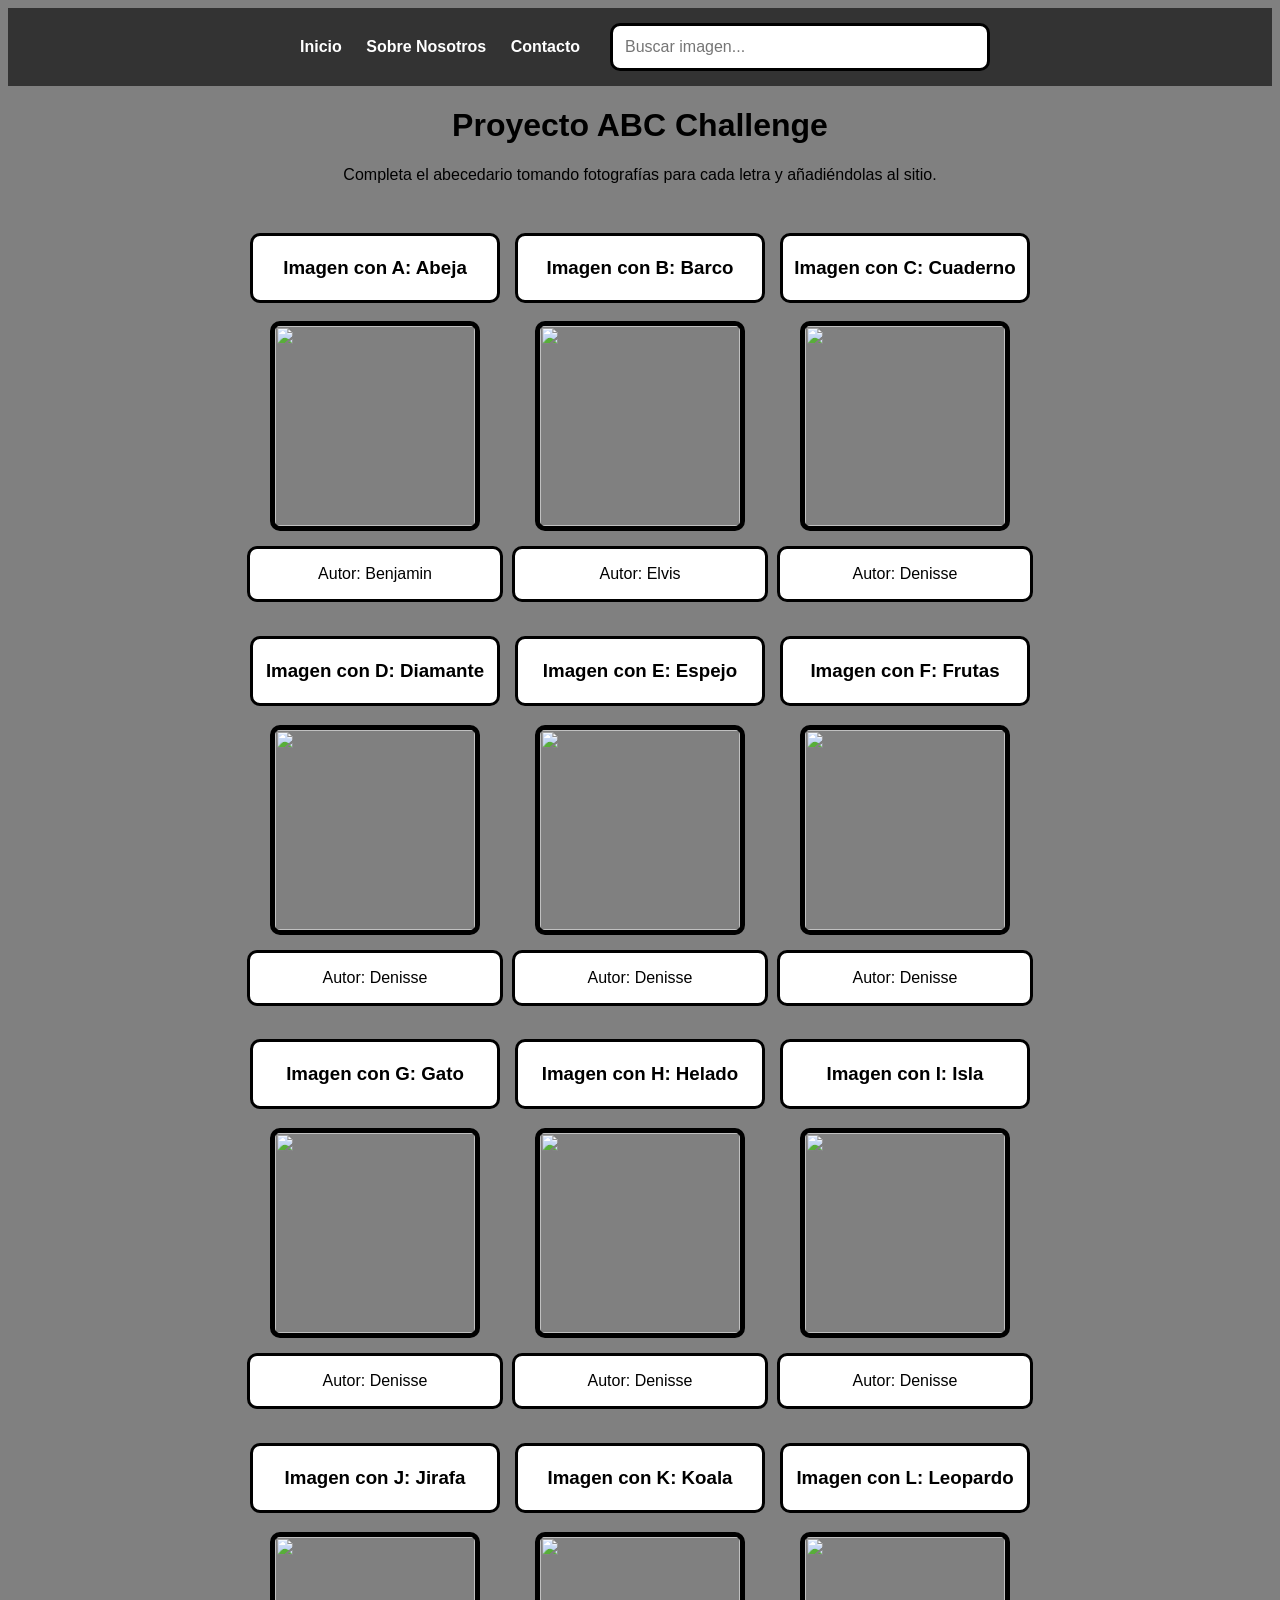
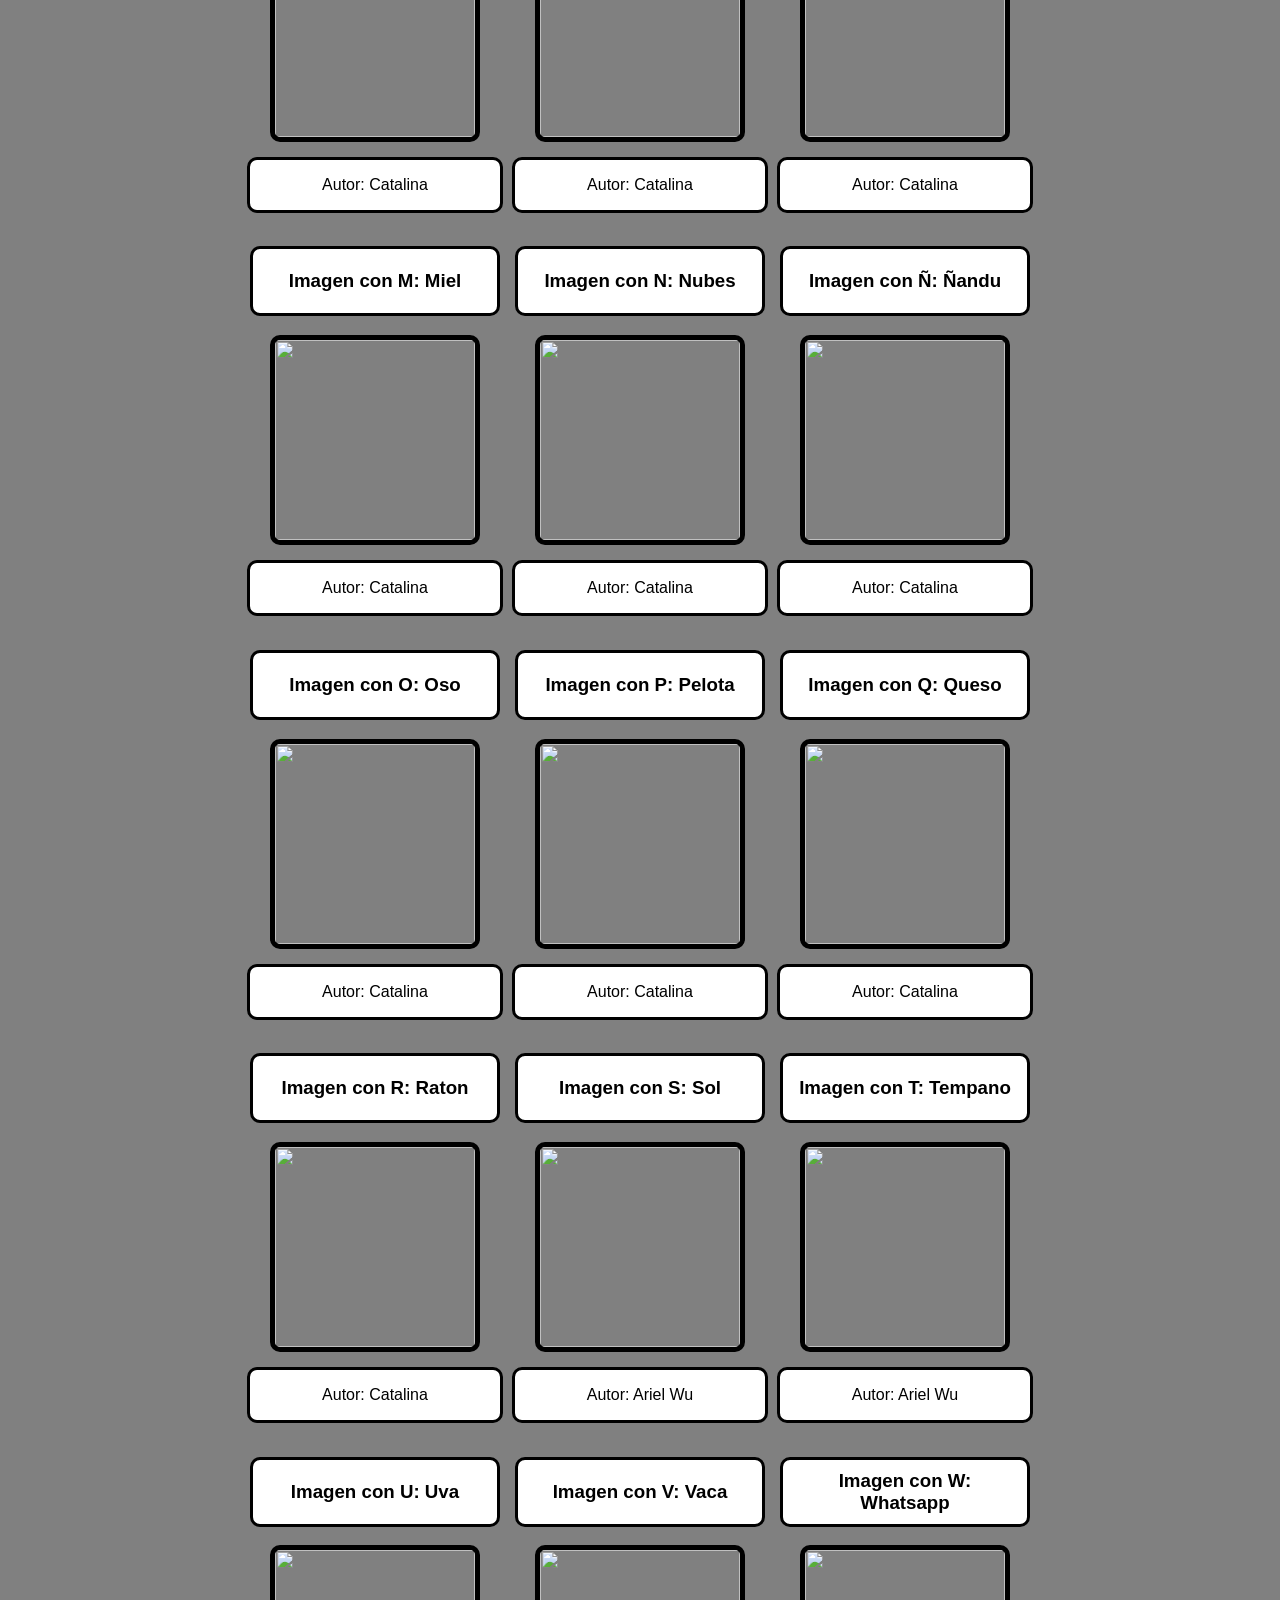
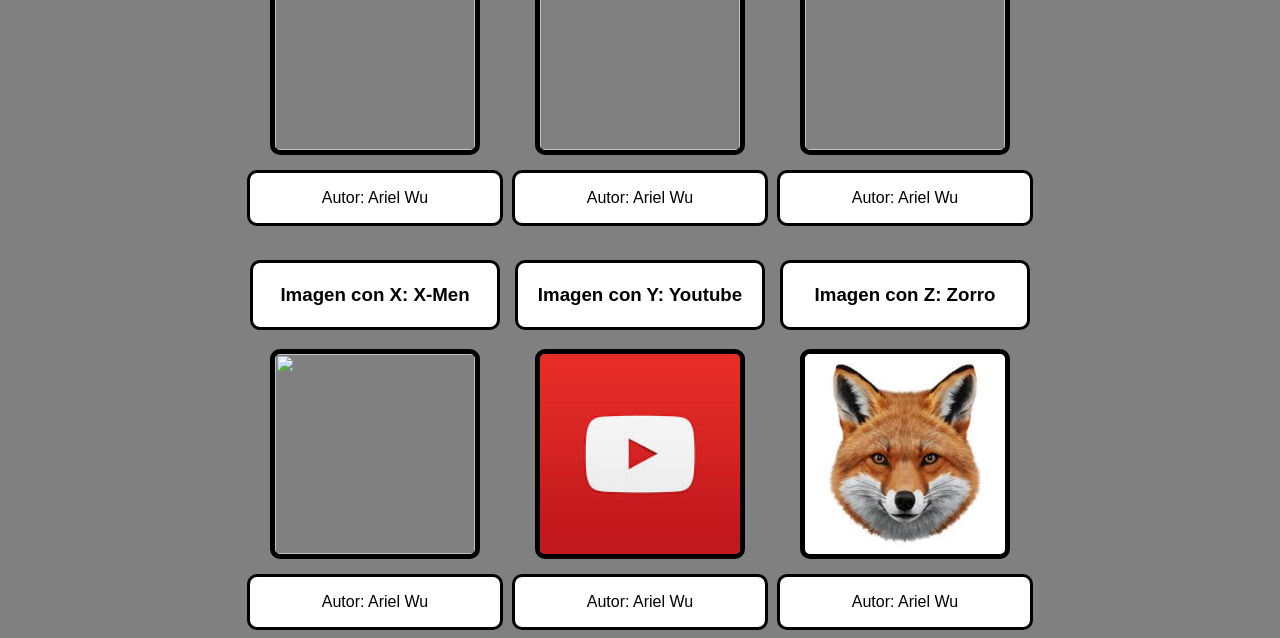
==== index.html @ 5107728e "actualización de index" ====
<!DOCTYPE html>
<html lang="es">
<head>
    <meta charset="UTF-8">
    <title>Desafío ABC</title>

    <!-- IMPORTANTE -->
    <link rel="stylesheet" href="style.css">
</head>
<body>
<header>
    <nav>
        <a href="index.html">Inicio</a>
        <a href="aboutUs.html">Sobre Nosotros</a>
        <a href="contactUs.html">Contacto</a>
    </nav>
    <div class="contenedor-buscador">
        <input type="text" id="buscador" placeholder="Buscar imagen...">
    </div>
</header>

    <h1>Proyecto ABC Challenge</h1>

    <p>
        Completa el abecedario tomando fotografías para cada letra y añadiéndolas al sitio.
    </p>

    <div class="icons">
        <div class="item">
            <h3 class="verde">
                Imagen con A: Abeja
            </h3>
            <img src="https://content.nationalgeographic.com.es/medio/2023/05/16/1-istock-1396407304-min_5542ec27_230516163357_2000x1334.jpg">
            <figcaption>
                Autor: Benjamin
            </figcaption>
        </div>

        <div class="item">
            <h3 class="verde">
                Imagen con B: Barco
            </h3>
            <img src="https://encrypted-tbn0.gstatic.com/images?q=tbn:ANd9GcQXQthC1y7YULOaORMuk-T3OA9otL06zJgcag&s">
            <figcaption>
                Autor: Elvis
            </figcaption>
        </div>

        <div class="item">
            <h3 class="azul">
                Imagen con C: Cuaderno
            </h3>
            <img src="https://encrypted-tbn0.gstatic.com/images?q=tbn:ANd9GcSOIzLflrngFbddBWsqW8wNtvdfMhZA-2FaiA&s">
            <figcaption>
                Autor: Denisse
            </figcaption>
        </div>

        <div class="item">
            <h3 class="azul">
                Imagen con D: Diamante
            </h3>
            <img src="https://cdn.shopify.com/s/files/1/0733/3498/0895/t/8/assets/diamond-g960221fcc_1920.jpg?v=1681752675">
            <figcaption>
                Autor: Denisse
            </figcaption>
        </div>

        <div class="item">
            <h3 class="azul">
                Imagen con E: Espejo
            </h3>
            <img src="https://www.aplike.es/Blog/wp-content/uploads/2025/01/espejo-redondo-con-iluminacion-led-fria-con-marco-de-aluminio-medidas-desde-60-cm-x-60-cm-oslo-round.jpg">
            <figcaption>
                Autor: Denisse
            </figcaption>
        </div>

        <div class="item">
            <h3 class="azul">
                Imagen con F: Frutas
            </h3>
            <img src="https://5aldia.cl/wp-content/uploads/2018/04/frutas.jpg">
            <figcaption>
                Autor: Denisse
            </figcaption>
        </div>

        <div class="item">
            <h3 class="azul">
                Imagen con G: Gato
            </h3>
            <img src="https://images.unsplash.com/photo-1595433707802-6b2626ef1c91?fm=jpg&q=60&w=3000&auto=format&fit=crop&ixlib=rb-4.1.0&ixid=M3wxMjA3fDB8MHxzZWFyY2h8Mnx8Z2F0aXRvfGVufDB8fDB8fHww">
            <figcaption>
                Autor: Denisse
            </figcaption>
        </div>
                <div class="item">
            <h3 class="verde">
                Imagen con H: Helado
            </h3>
            <img src="https://www.dondeir.com/wp-content/uploads/2022/11/helado-bonito-canasta.jpg">
            <figcaption>
                Autor: Denisse
            </figcaption>
        </div>

        <div class="item">
            <h3 class="verde">
                Imagen con I: Isla
            </h3>
            <img src="https://media.admagazine.com/photos/67604b2f132367c768c50807/16:9/w_2560%2Cc_limit/GettyImages-1471480682%2520(3).jpg">
            <figcaption>
                Autor: Denisse
            </figcaption>
        </div>

        <div class="item">
            <h3 class="azul">
                Imagen con J: Jirafa
            </h3>
            <img src="https://encrypted-tbn0.gstatic.com/images?q=tbn:ANd9GcRQ61IoawcPjhXLzaFT_HEgwwpEDPDnBZWElg&s">
            <figcaption>
                Autor: Catalina
            </figcaption>
        </div>

        <div class="item">
            <h3 class="azul">
                Imagen con K: Koala
            </h3>
            <img src="https://static.wikia.nocookie.net/animalpedia/images/2/21/KOALA.png/revision/latest?cb=20251230023246&path-prefix=es">
            <figcaption>
                Autor: Catalina
            </figcaption>
        </div>

        <div class="item">
            <h3 class="azul">
                Imagen con L: Leopardo
            </h3>
            <img src="https://i.pinimg.com/736x/26/9e/67/269e67015ea9dd9f148cc9210257f04b.jpg">
            <figcaption>
                Autor: Catalina
            </figcaption>
        </div>

        <div class="item">
            <h3 class="azul">
                Imagen con M: Miel
            </h3>
            <img src="https://es.nuxe.com/cdn/shop/articles/quelles-sont-les-vertus-du-miel-et-autres-tresors-de-la-ruche-516223.jpg?v=1748854287&width=1024">
            <figcaption>
                Autor: Catalina
            </figcaption>
        </div>

        <div class="item">
            <h3 class="azul">
                Imagen con N: Nubes
            </h3>
            <img src="https://services.meteored.com/img/article/-por-que-las-nubes-no-se-caen--7332-1_1280.jpg">
            <figcaption>
                Autor: Catalina
            </figcaption>
        </div>

        <div class="item">
            <h3 class="azul">
                Imagen con Ñ: Ñandu
            </h3>
            <img src="https://static.wikia.nocookie.net/reinoanimalia/images/5/5c/Rhea.jpg/revision/latest/thumbnail/width/360/height/360?cb=20181016144451&path-prefix=es">
            <figcaption>
                Autor: Catalina
            </figcaption>
        </div>

        <div class="item">
            <h3 class="azul">
                Imagen con O: Oso
            </h3>
            <img src="https://m.media-amazon.com/images/I/61-qJABL20L._AC_UF894,1000_QL80_.jpg">
            <figcaption>
                Autor: Catalina
            </figcaption>
        </div>
                <div class="item">
            <h3 class="verde">
                Imagen con P: Pelota
            </h3>
            <img src="https://img.magnific.com/vector-gratis/contorno-lleno-bola-playa_78370-6149.jpg?semt=ais_hybrid&w=740&q=80">
            <figcaption>
                Autor: Catalina
            </figcaption>
        </div>

        <div class="item">
            <h3 class="verde">
                Imagen con Q: Queso
            </h3>
            <img src="https://www.saborusa.com/wp-content/uploads/2019/10/Descubre-el-poder-nutricional-del-queso-Foto-destacada.png">
            <figcaption>
                Autor: Catalina
            </figcaption>
        </div>

        <div class="item">
            <h3 class="azul">
                Imagen con R: Raton
            </h3>
            <img src="https://encrypted-tbn0.gstatic.com/images?q=tbn:ANd9GcTBOJF4RJpWYrfGEGinVfE-9xCW8pJhoxYz7Q&s">
            <figcaption>
                Autor: Catalina
            </figcaption>
        </div>

        <div class="item">
            <h3 class="azul">
                Imagen con S: Sol
            </h3>
            <img src="https://plazacielotierra.org/wp-content/uploads/sites/116/2025/09/pexels-pixabay-301599-1-1024x576.jpg">
            <figcaption>
                Autor: Ariel Wu
            </figcaption>
        </div>

        <div class="item">
            <h3 class="azul">
                Imagen con T: Tempano
            </h3>
            <img src="https://franciscobt.com/cdn/shop/products/DSC_6517.jpg?v=1580758202&width=600">
            <figcaption>
                Autor: Ariel Wu
            </figcaption>
        </div>

        <div class="item">
            <h3 class="azul">
                Imagen con U: Uva
            </h3>
            <img src="https://www.gastronomiavasca.net/uploads/image/file/3436/uva_morada.jpg">
            <figcaption>
                Autor: Ariel Wu
            </figcaption>
        </div>

        <div class="item">
            <h3 class="azul">
                Imagen con V: Vaca
            </h3>
            <img src="https://encrypted-tbn0.gstatic.com/images?q=tbn:ANd9GcQ2itm-WKO9h1JcLynNBKvux4yJW0uoC3_z0Q&s">
            <figcaption>
                Autor: Ariel Wu
            </figcaption>
        </div>
                <div class="item">
            <h3 class="verde">
                Imagen con W: Whatsapp
            </h3>
            <img src="https://encrypted-tbn0.gstatic.com/images?q=tbn:ANd9GcRPgcmn0mJi66QBhEWCJXncWEjjiITwOYUl9Q&s">
            <figcaption>
                Autor: Ariel Wu
            </figcaption>
        </div>

        <div class="item">
            <h3 class="verde">
                Imagen con X: X-Men
            </h3>
            <img src="https://encrypted-tbn0.gstatic.com/images?q=tbn:ANd9GcTcrE3rDFs5pJw1PAAupg1Am0OIZPNOaovIbg&s">
            <figcaption>
                Autor: Ariel Wu
            </figcaption>
        </div>

        <div class="item">
            <h3 class="azul">
                Imagen con Y: Youtube

            </h3>
            <img src="[data-uri]">
            <figcaption>
                Autor: Ariel Wu
            </figcaption>
        </div>

        <div class="item">
            <h3 class="azul">
                Imagen con Z: Zorro

            </h3>
            <img src="[data-uri]">
            <figcaption>
                Autor: Ariel Wu
            </figcaption>
        </div>



</body>
</html>
---- style.css ----
body {
    background-color: gray;
    font-family: Arial, sans-serif;
    text-align: center;
}

.icons {
    display: grid;
    grid-template-columns: repeat(3, 250px);
    justify-content: center;
    gap: 15px;
    margin-top: 30px;
}

/* TARJETAS */
.item {
    width: 250px;
    display: flex;
    flex-direction: column;
    align-items: center;
}

/* TITULOS */
.item h3 {
    width: 100%;
    height: 70px;
    border: 3px solid black;
    border-radius: 10px;
    background-color: white;
    display: flex;
    justify-content: center;
    align-items: center;
    padding: 10px;
    box-sizing: border-box;
}

/* IMAGENES */
.item img {
    width: 200px;
    height: 200px;
    object-fit: cover;
    border: 5px solid black;
    border-radius: 10px;
    transition: 0.3s;
}

.item img:hover {
    transform: scale(1.1);
    border-color: red;
}

/* TEXTO INFERIOR */
.item figcaption {
    width: 100%;
    height: 50px;
    border: 3px solid black;
    border-radius: 10px;
    background-color: white;
    margin-top: 15px;
    display: flex;
    justify-content: center;
    align-items: center;
}

/* INPUT */
#buscador {
    width: 350px;
    padding: 12px;
    border-radius: 10px;
    border: 3px solid black;
    font-size: 16px;
}

/* HEADER */
header {
    background-color: #333;
    padding: 15px 20px;
    display: flex;              /* activa flexbox */
    justify-content: center;    /* centra todo el contenido */
    align-items: center;
    gap: 20px;                  /* espacio entre enlaces y buscador */
    position: sticky;           /* se pega arriba al hacer scroll */
    top: 0;
    z-index: 1000;
}

header a {
    color: white;
    margin: 0 10px;
    text-decoration: none;
    font-weight: bold;
}

header a:hover {
    color: #00bfff;
}
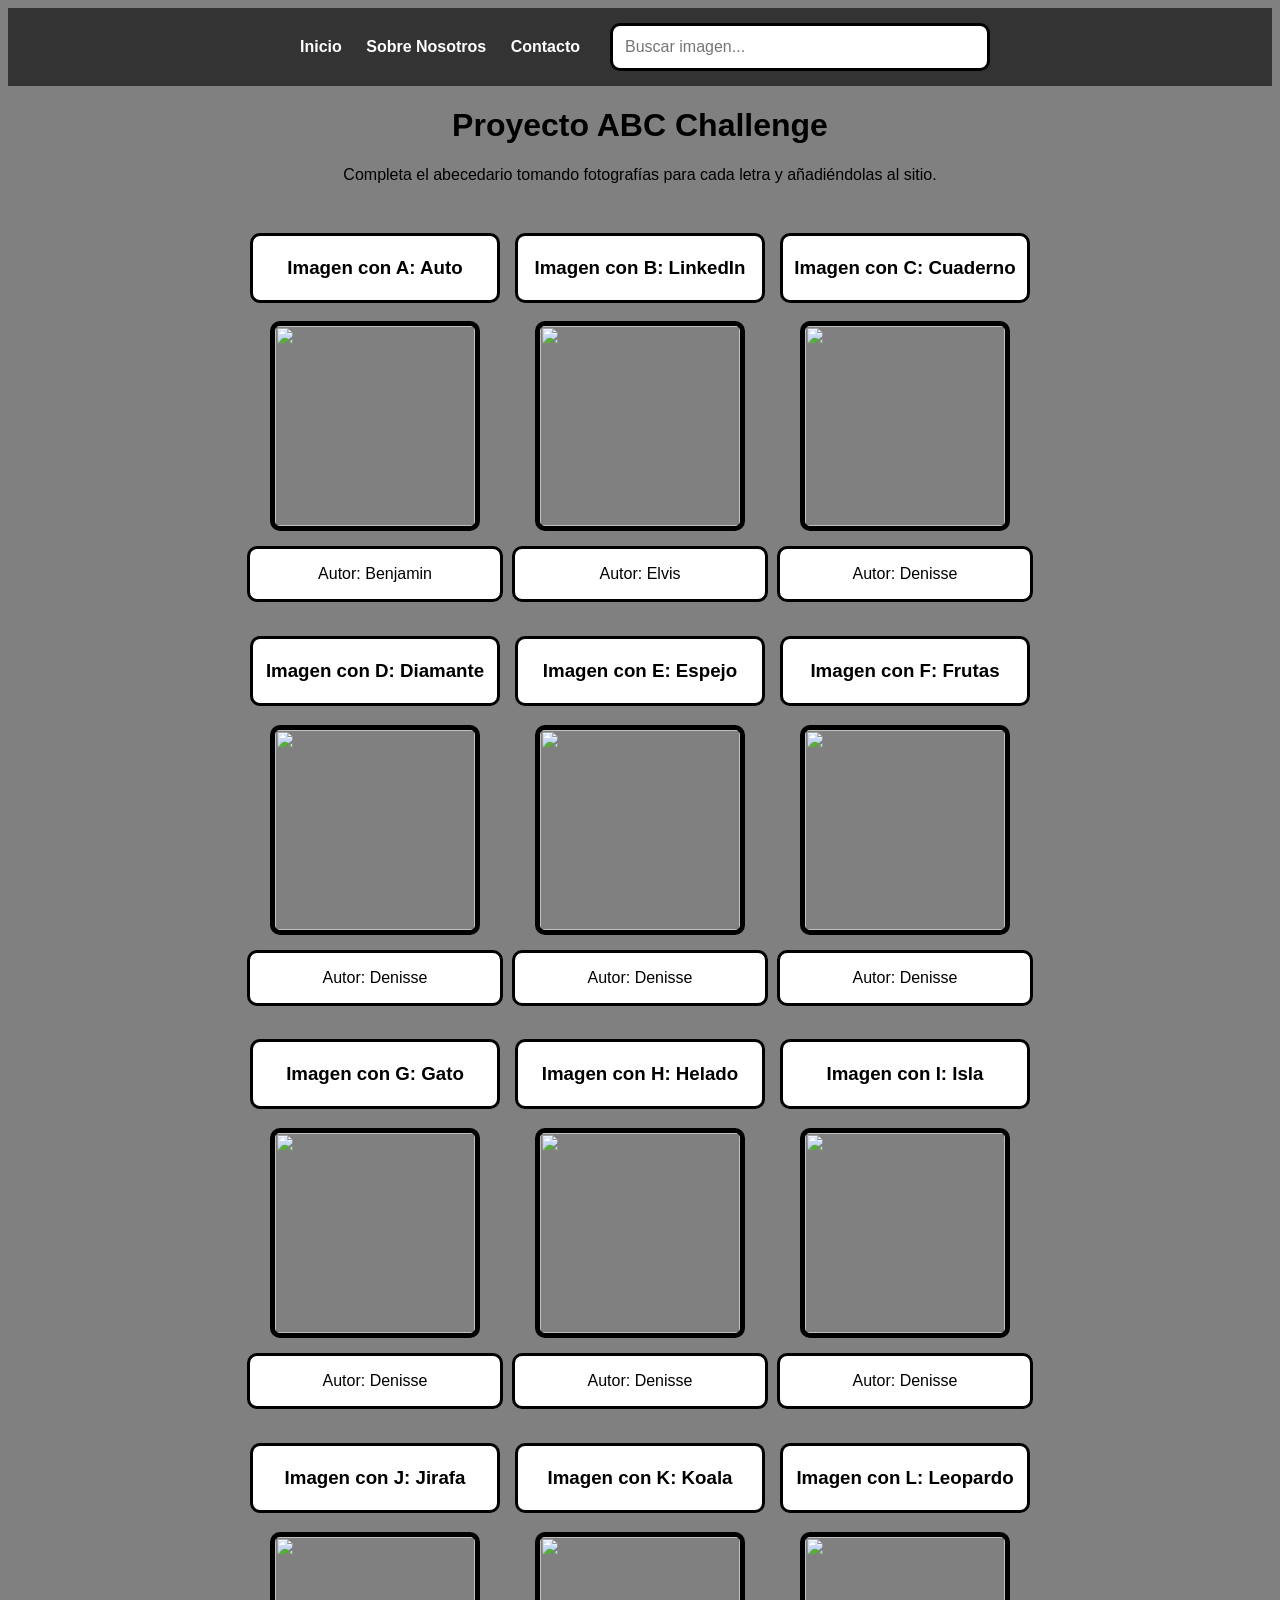
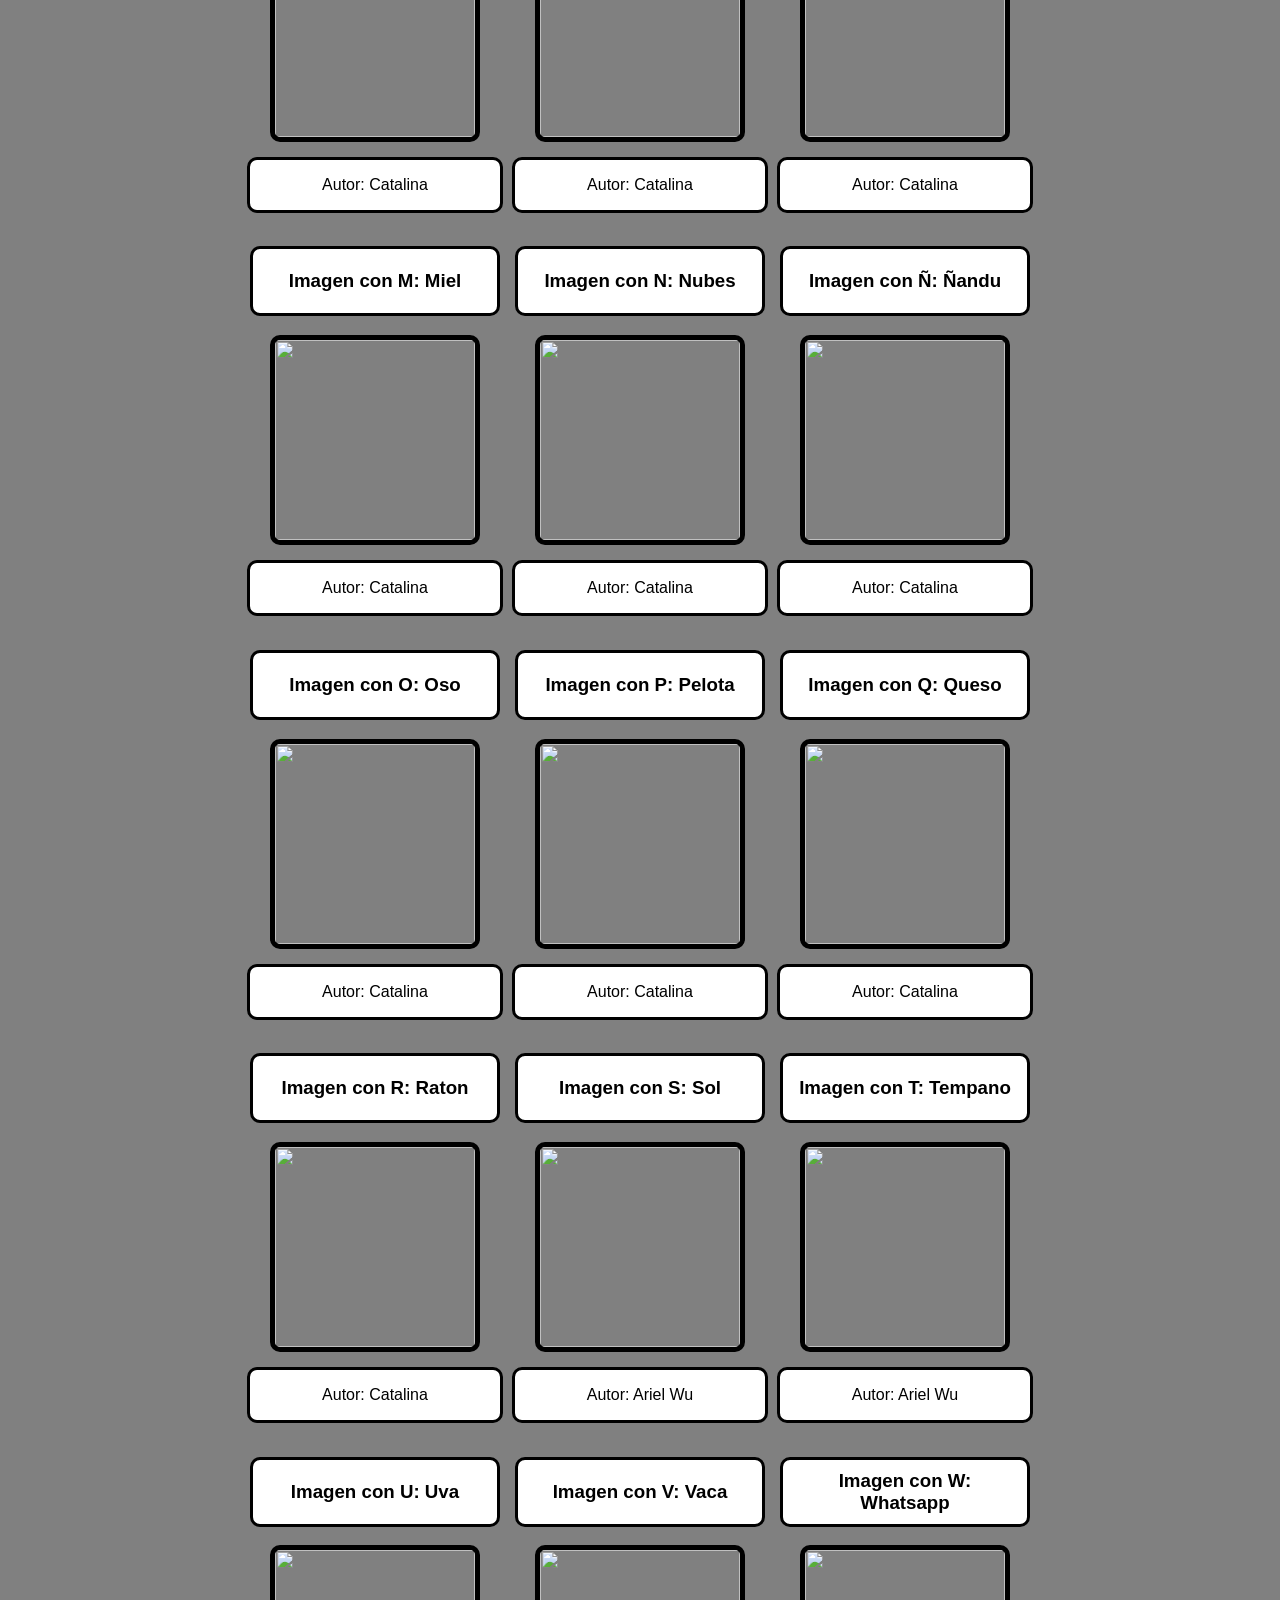
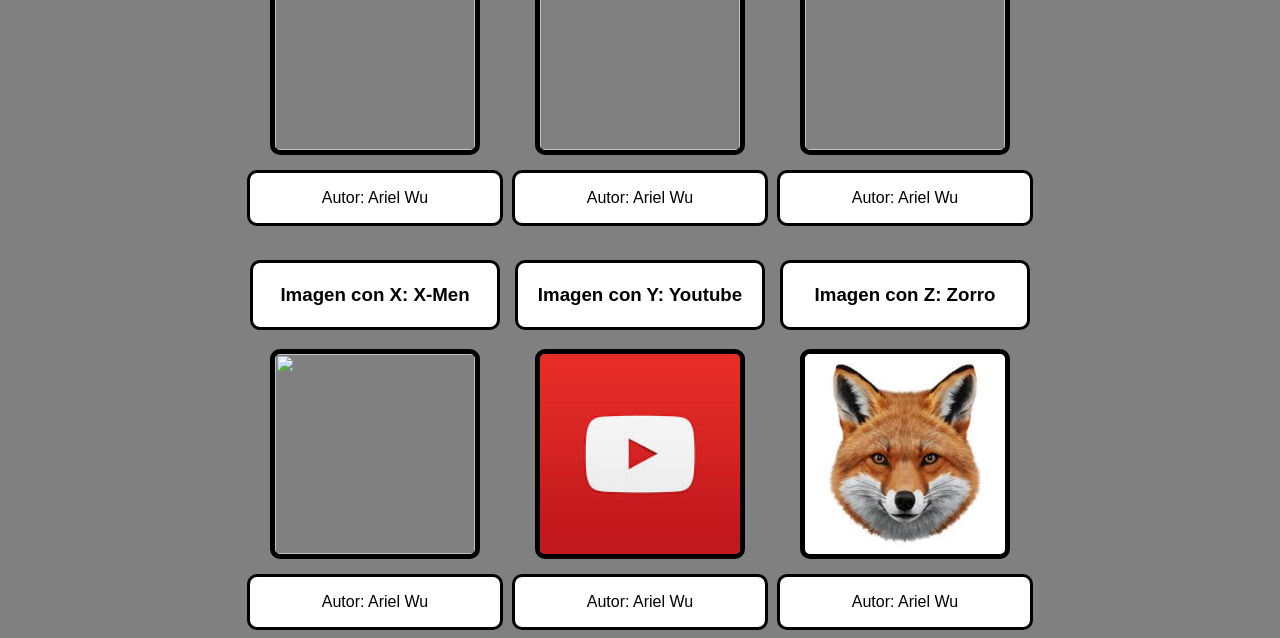
==== commit 4d5ff30e: "Creacion Pagina conactanos" ====
--- a/index.html
+++ b/index.html
@@ -28,7 +28,7 @@
     <div class="icons">
         <div class="item">
             <h3 class="verde">
-                Imagen con A: Abeja
+                Imagen con A: Auto
             </h3>
             <img src="https://content.nationalgeographic.com.es/medio/2023/05/16/1-istock-1396407304-min_5542ec27_230516163357_2000x1334.jpg">
             <figcaption>
@@ -38,7 +38,7 @@
 
         <div class="item">
             <h3 class="verde">
-                Imagen con B: Barco
+                Imagen con B: LinkedIn
             </h3>
             <img src="https://encrypted-tbn0.gstatic.com/images?q=tbn:ANd9GcQXQthC1y7YULOaORMuk-T3OA9otL06zJgcag&s">
             <figcaption>
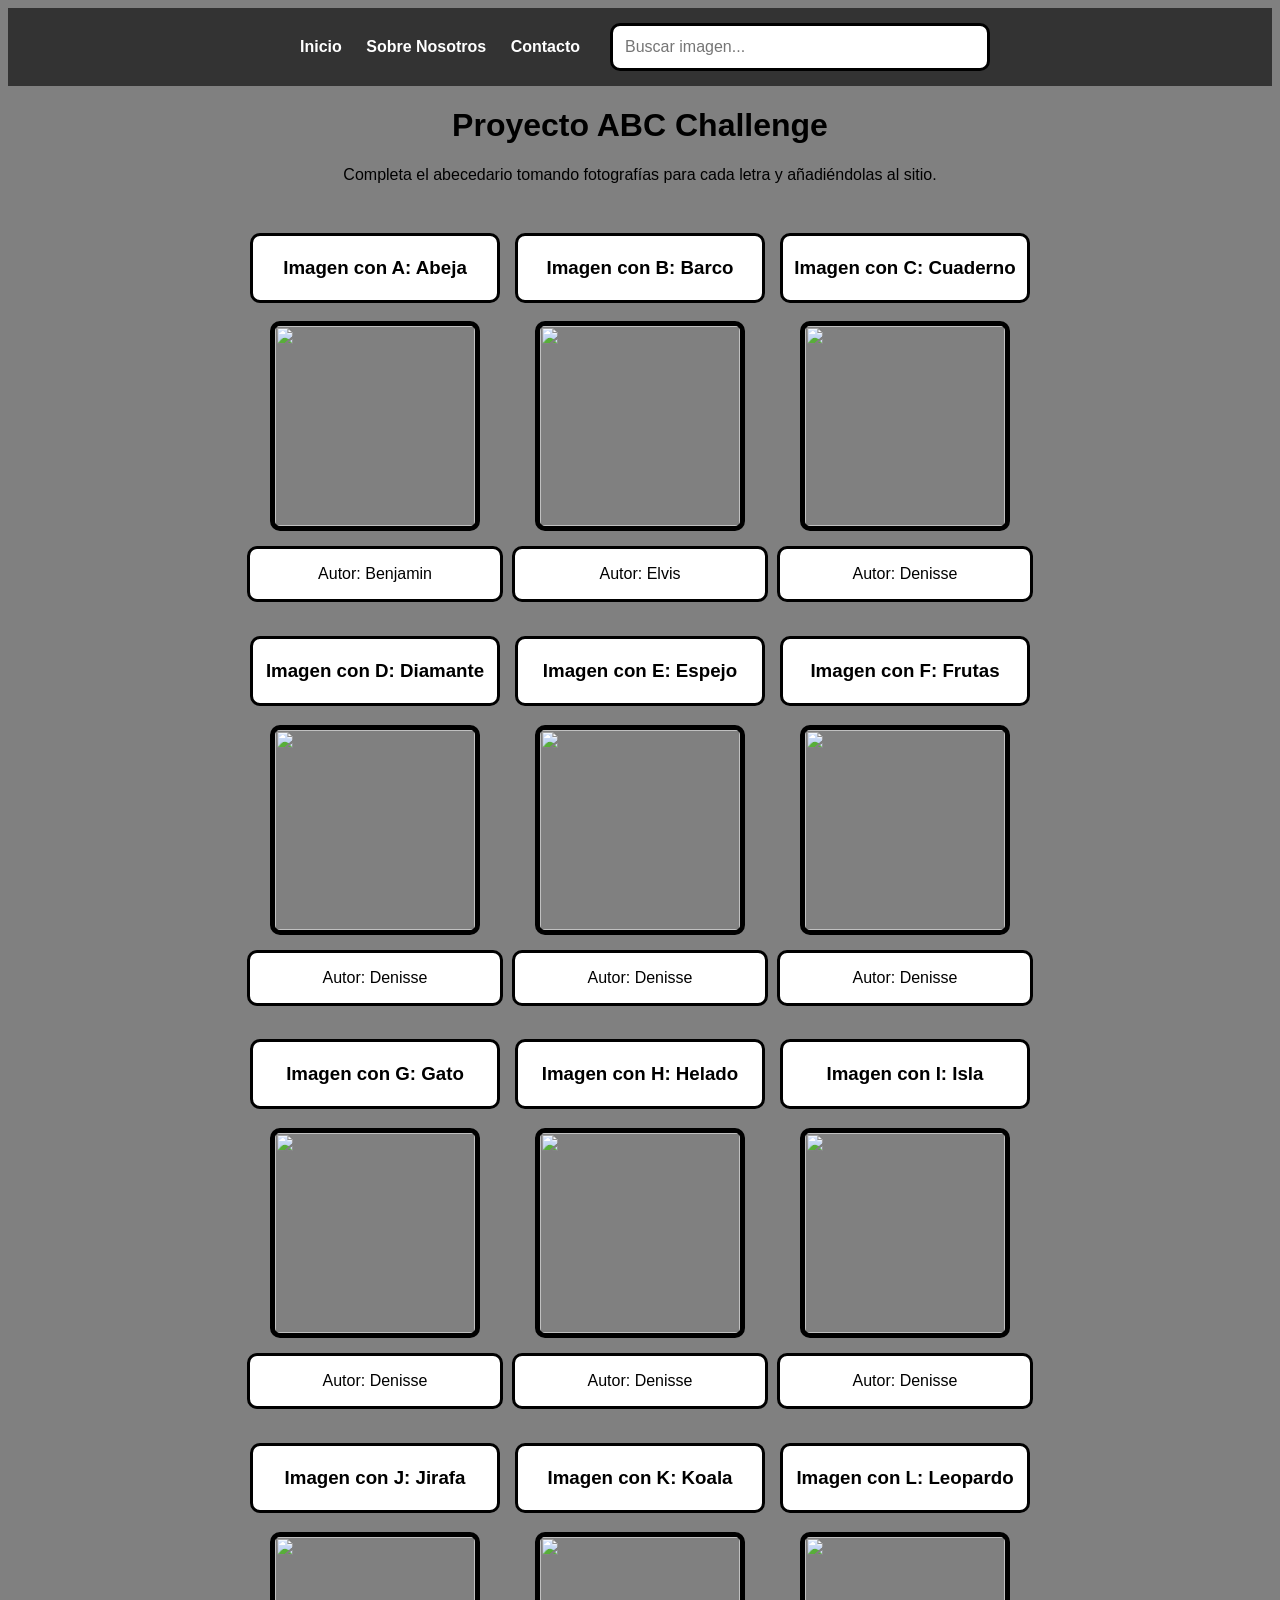
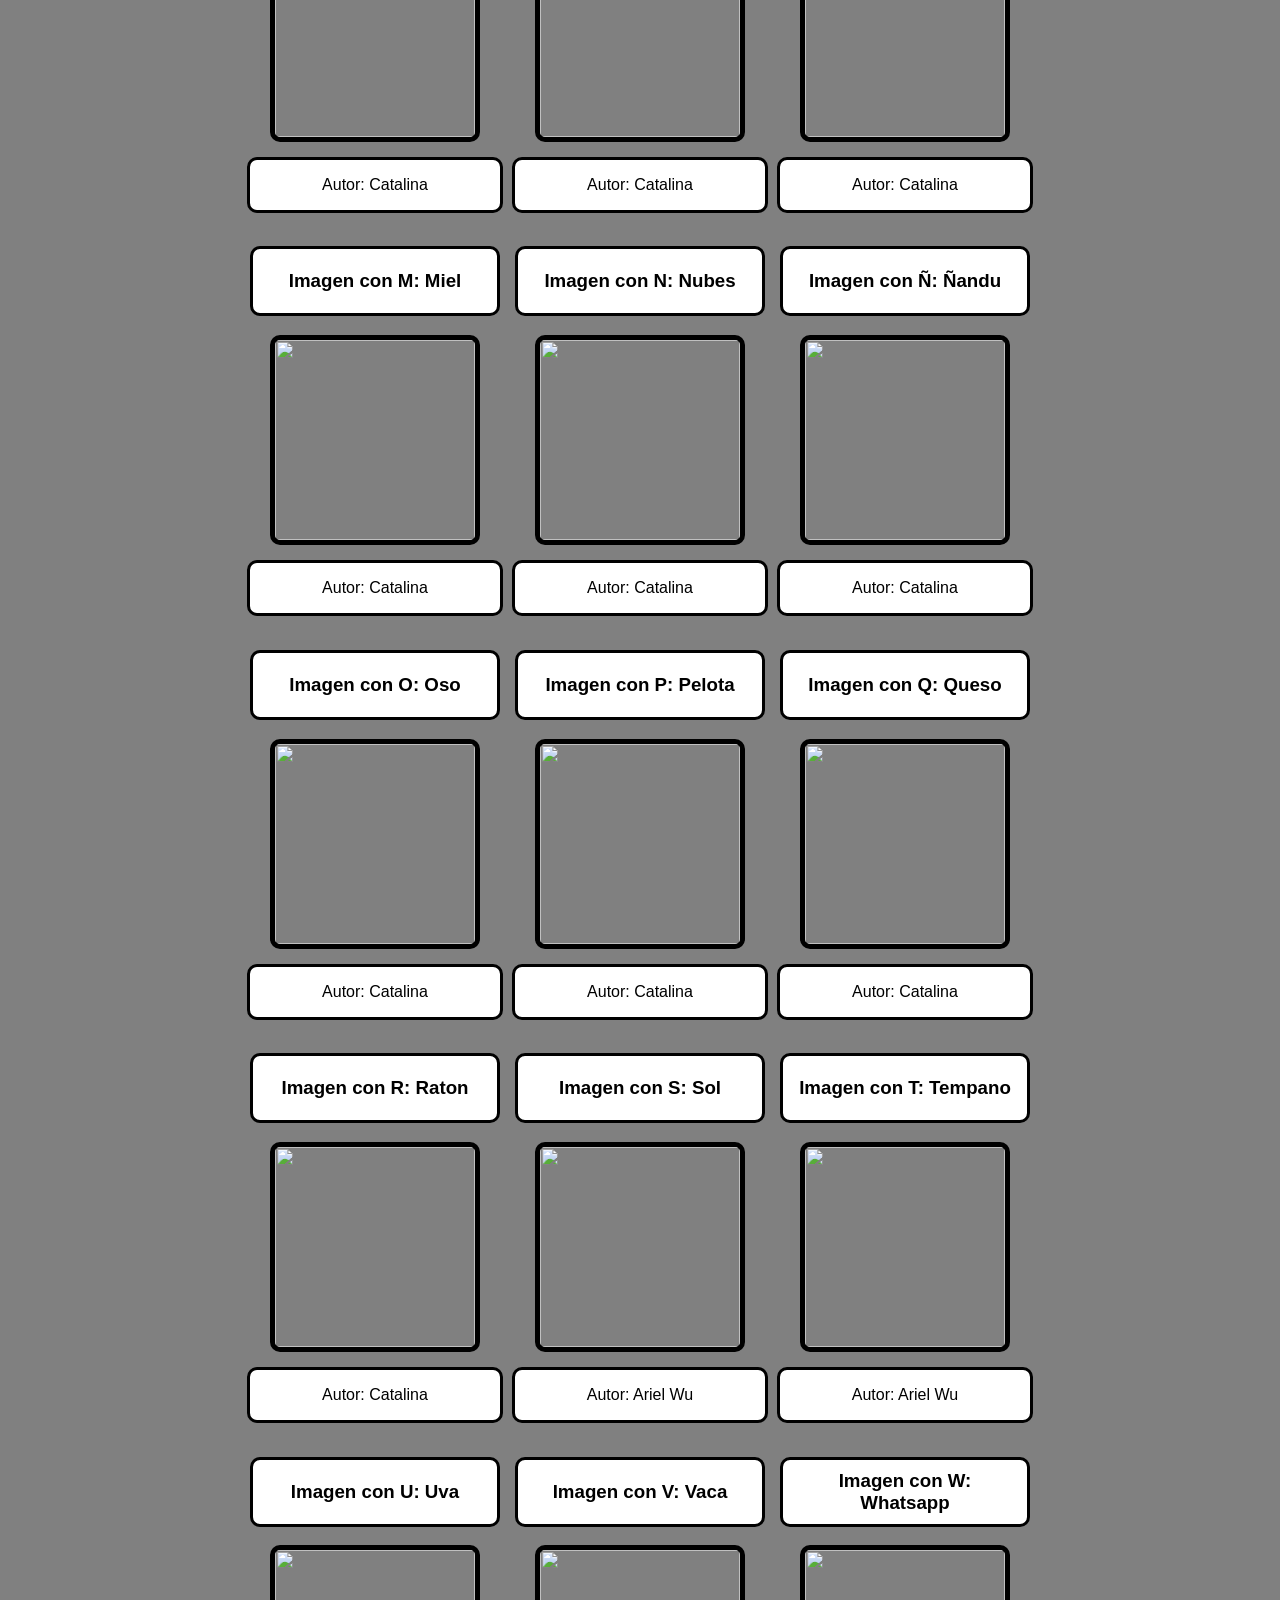
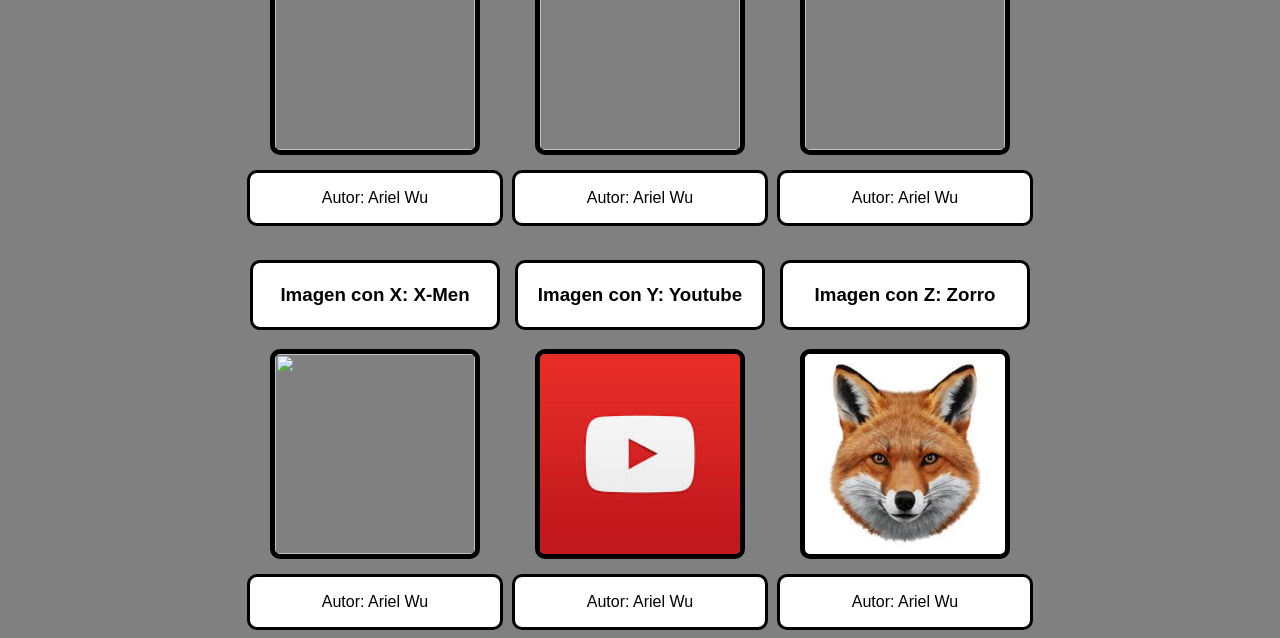
==== commit 37ddeb8c: "Creacion de pagina Contactanos" ====
--- a/index.html
+++ b/index.html
@@ -28,7 +28,7 @@
     <div class="icons">
         <div class="item">
             <h3 class="verde">
-                Imagen con A: Auto
+                Imagen con A: Abeja
             </h3>
             <img src="https://content.nationalgeographic.com.es/medio/2023/05/16/1-istock-1396407304-min_5542ec27_230516163357_2000x1334.jpg">
             <figcaption>
@@ -38,7 +38,7 @@
 
         <div class="item">
             <h3 class="verde">
-                Imagen con B: LinkedIn
+                Imagen con B: Barco
             </h3>
             <img src="https://encrypted-tbn0.gstatic.com/images?q=tbn:ANd9GcQXQthC1y7YULOaORMuk-T3OA9otL06zJgcag&s">
             <figcaption>
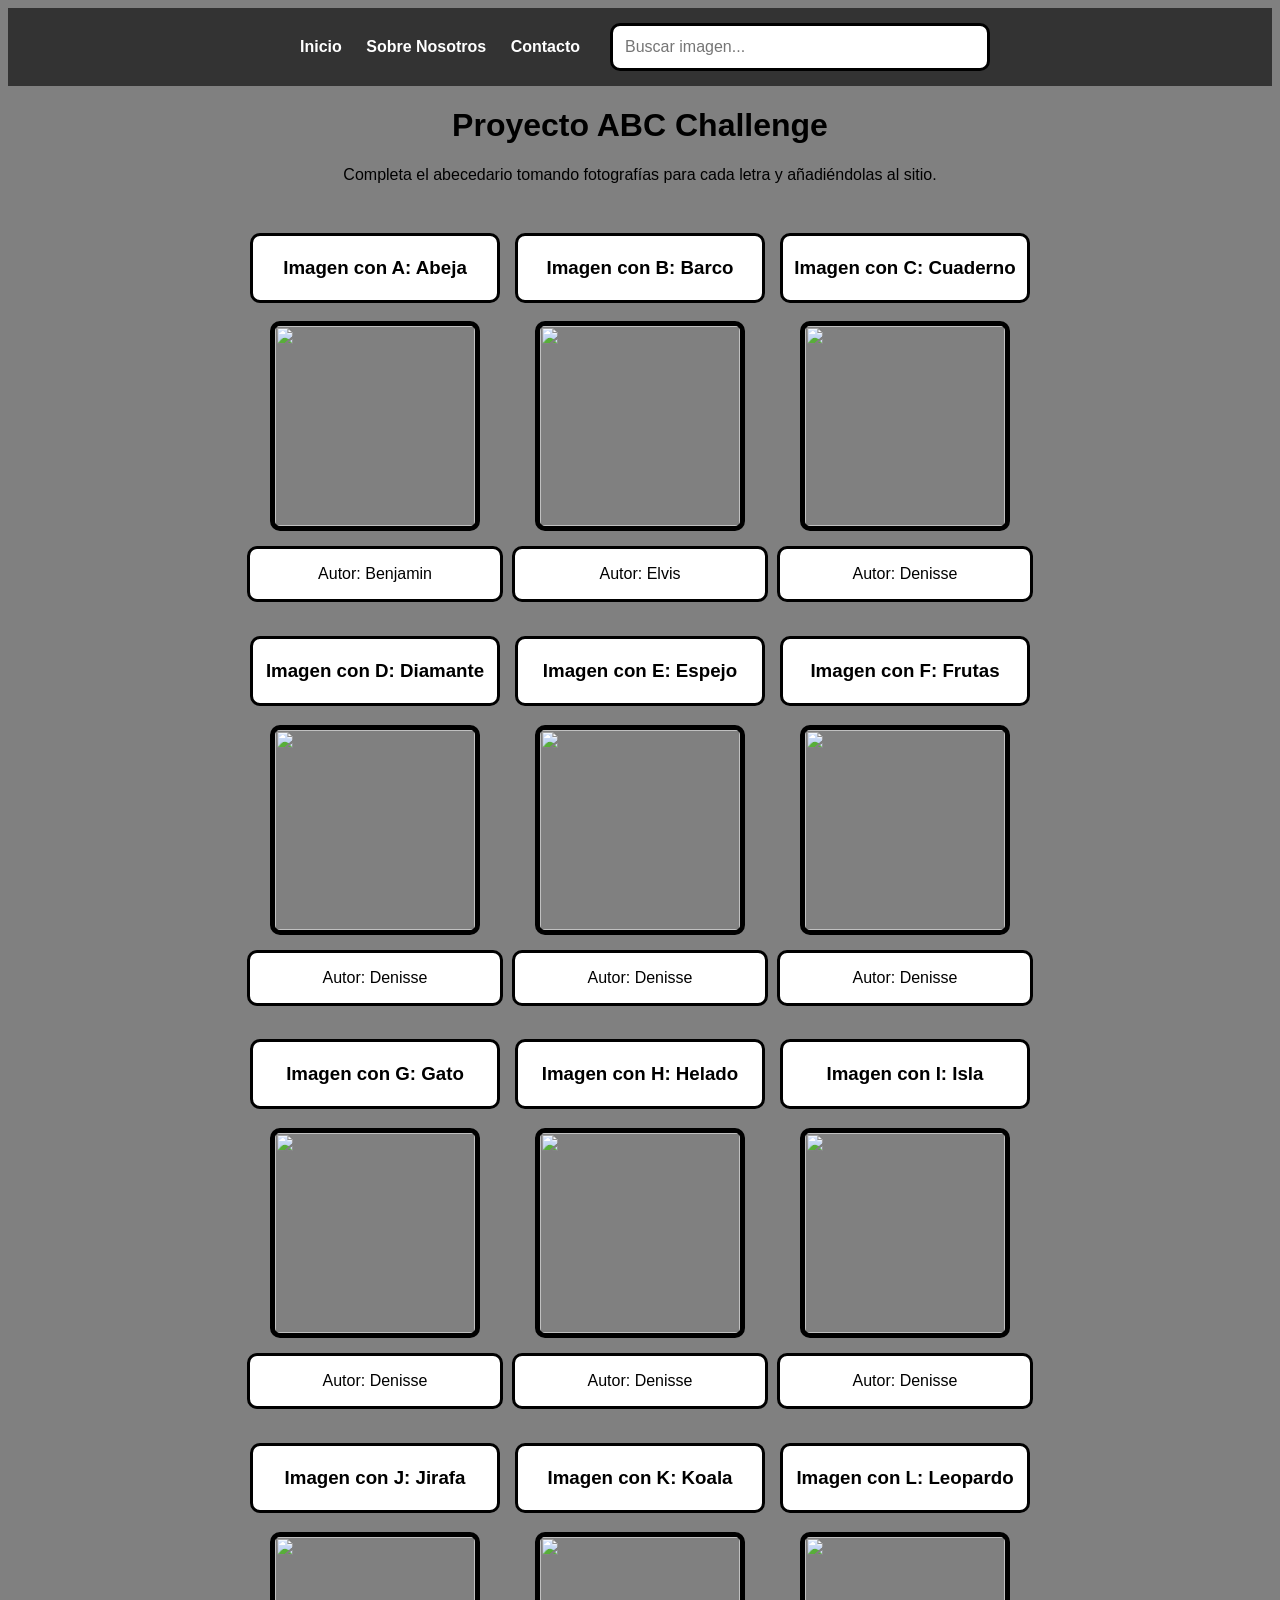
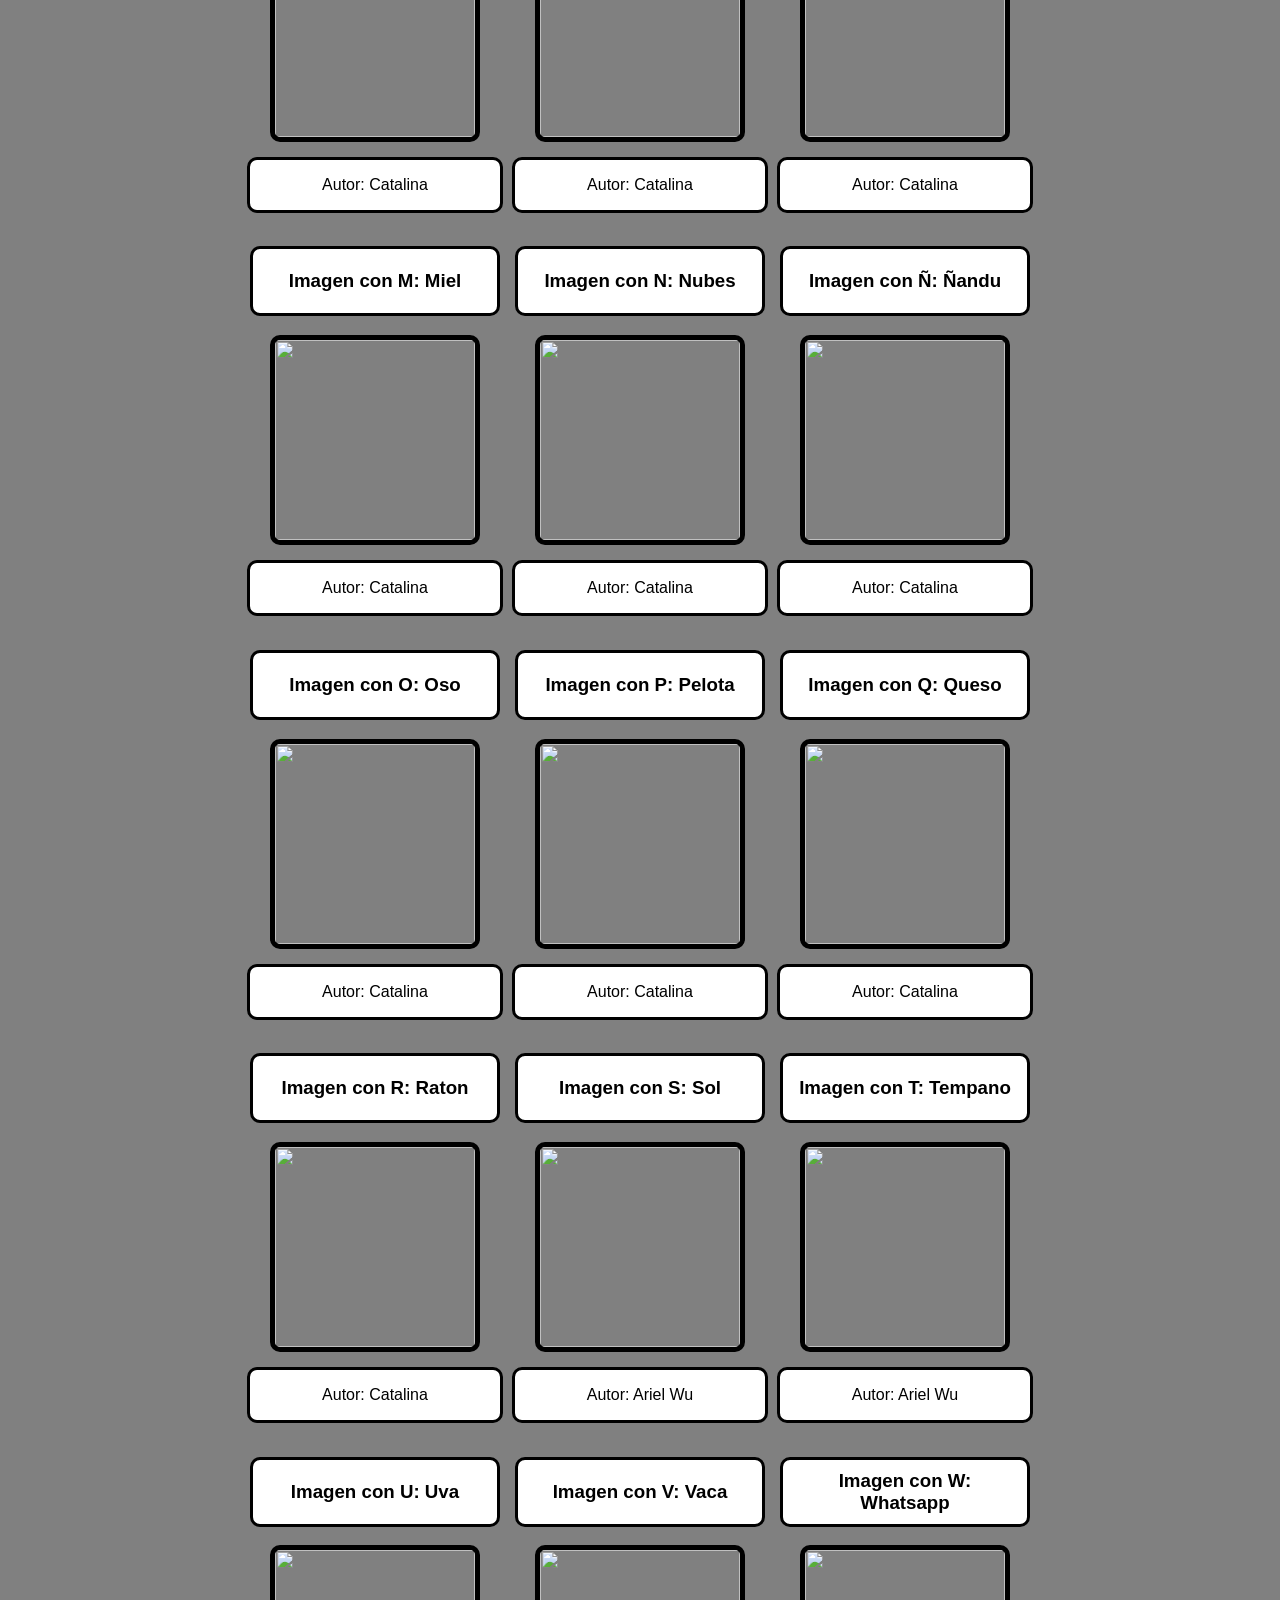
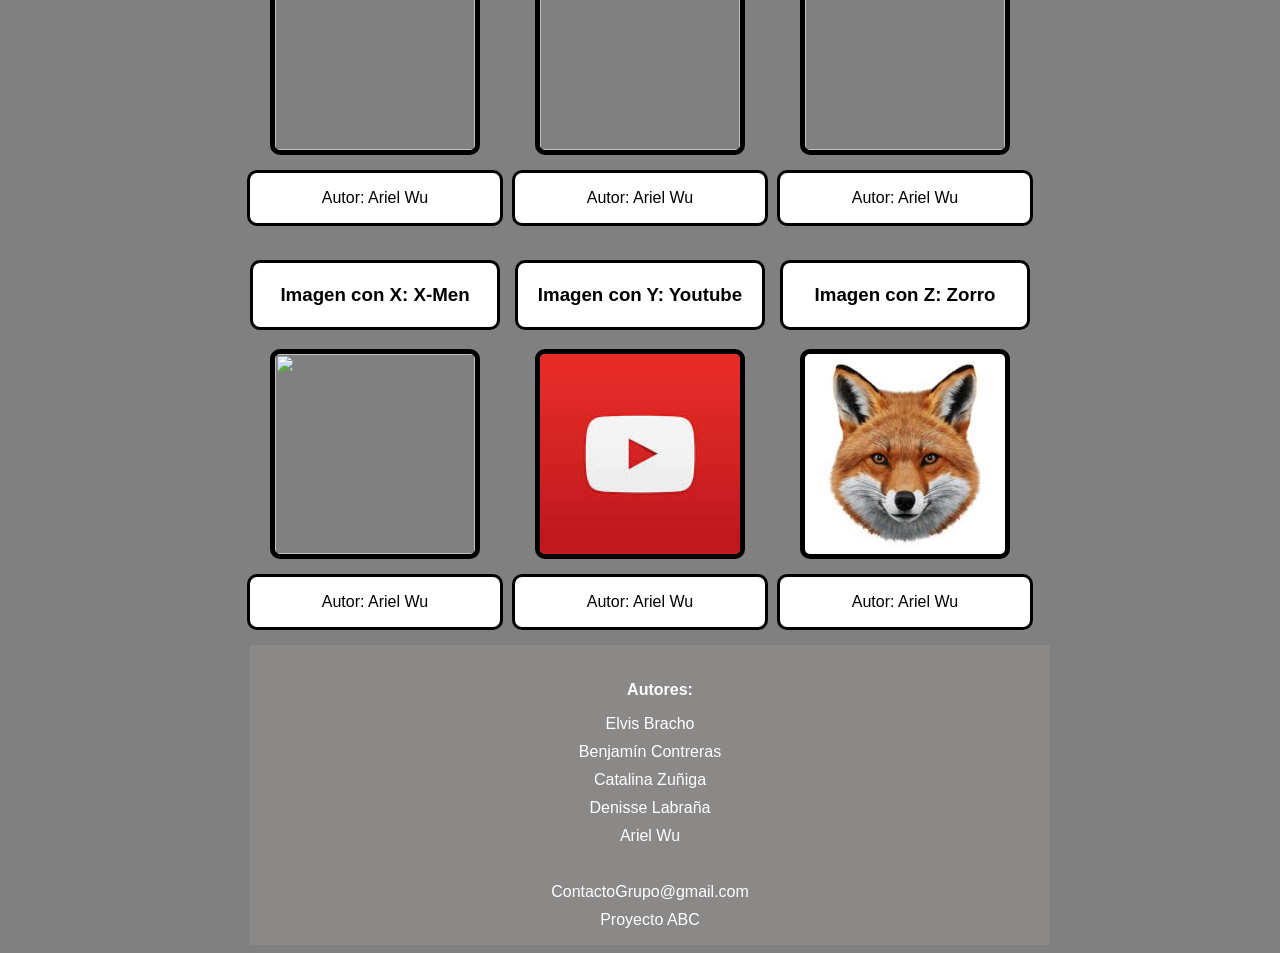
==== commit f5469977: "Creación de footer" ====
--- a/index.html
+++ b/index.html
@@ -294,7 +294,26 @@
                 Autor: Ariel Wu
             </figcaption>
         </div>
-
+<script src="script.js"></script>
+
+<footer class= "footer">   
+    <div class="contenido">
+
+ <p id="autores"><strong>  Autores:</strong></p>
+    <ul type="none">                                                   
+    <li>Elvis Bracho</li>
+    <li>Benjamín Contreras</li>
+    <li>Catalina Zuñiga</li>
+    <li>Denisse Labraña</li>
+    <li>Ariel Wu</li>
+    <br>
+    <li>ContactoGrupo@gmail.com</li>
+    <li>Proyecto ABC</li>
+    </ul>
+        
+</div>
+
+</footer>
 
 
 </body>
--- a/style.css
+++ b/style.css
@@ -93,4 +93,34 @@
 
 header a:hover {
     color: #00bfff;
+
 }
+
+/* Footer */
+
+
+.footer {
+    background-color: #8b8888;
+    color: white;
+
+    width: 800px;
+    height: 300px;
+
+    padding: 20px;
+    box-sizing: border-box;
+}
+
+.contenido ul {
+    list-style: none;
+    padding: 0;
+    text-align: center;
+}
+
+.contenido li {
+    margin: 10px 0;
+}
+
+#autores {
+    text-align: center;
+    margin-left: 20px;
+}
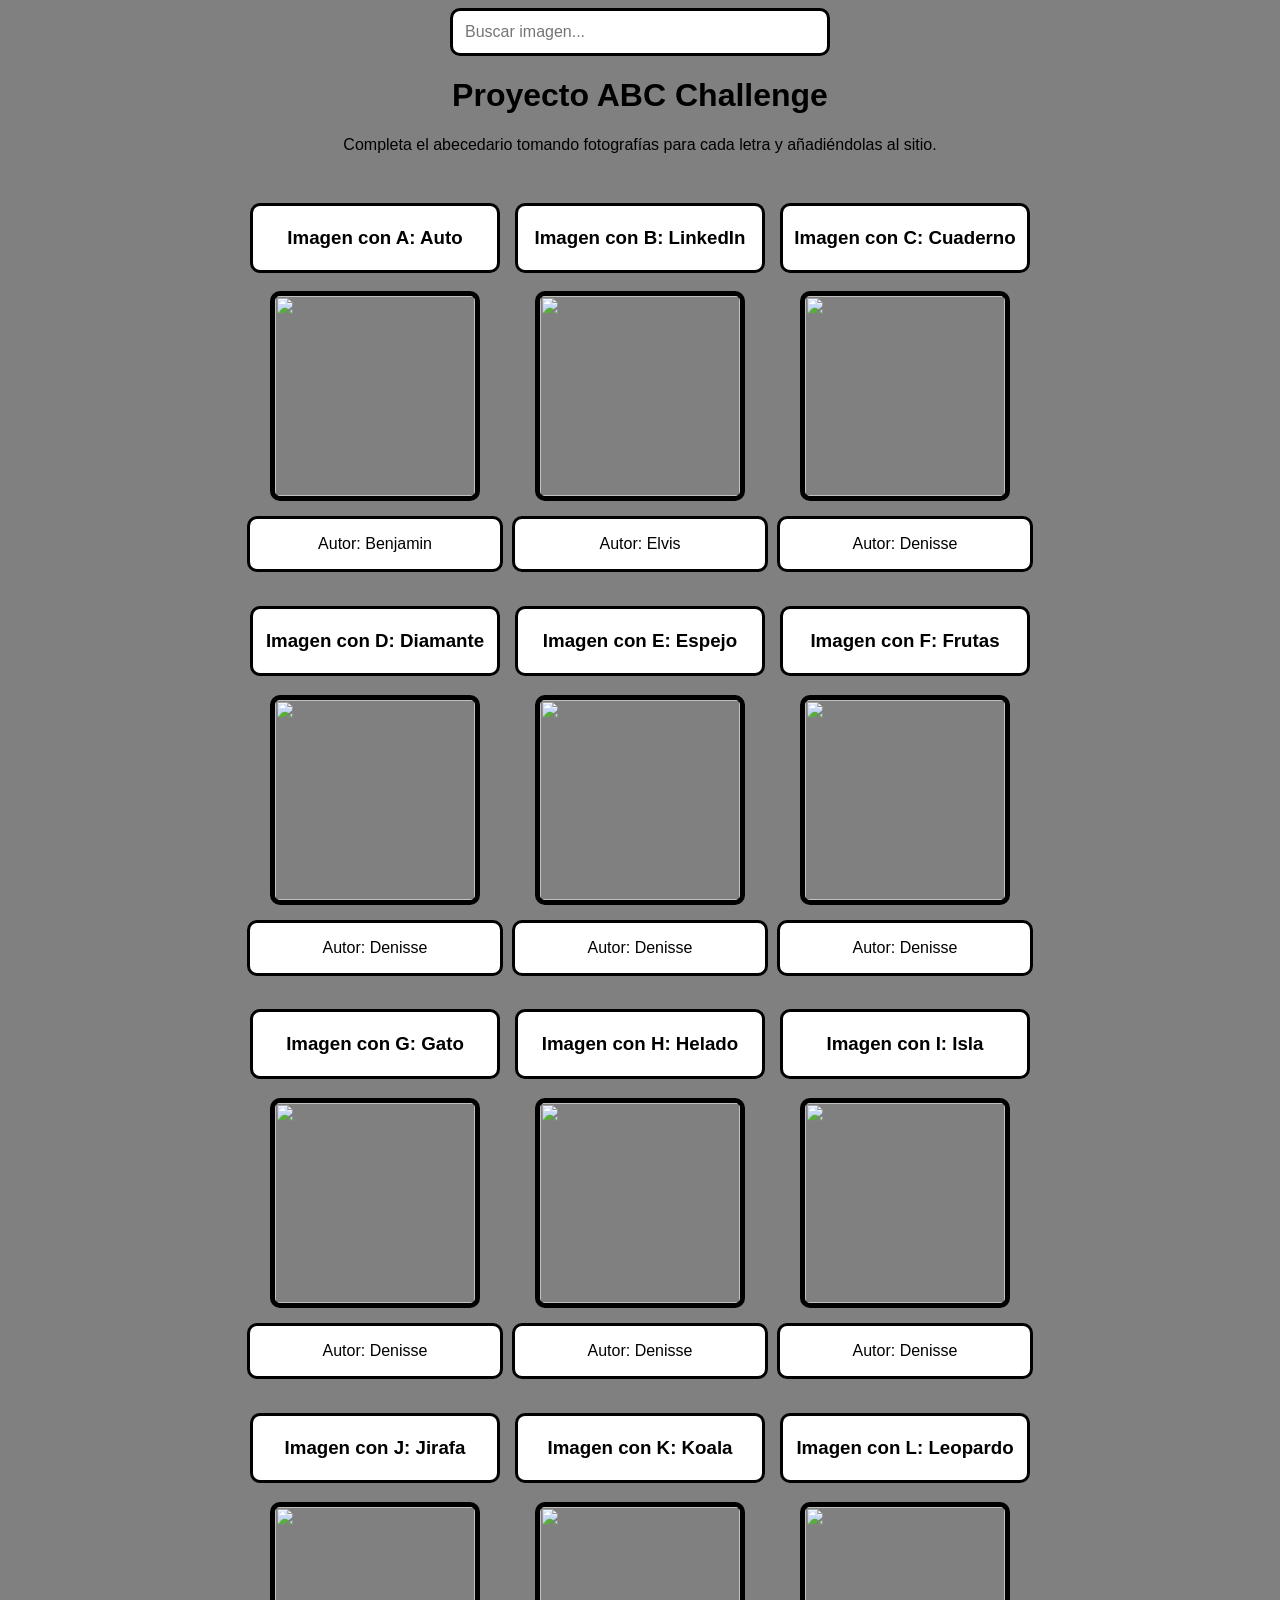
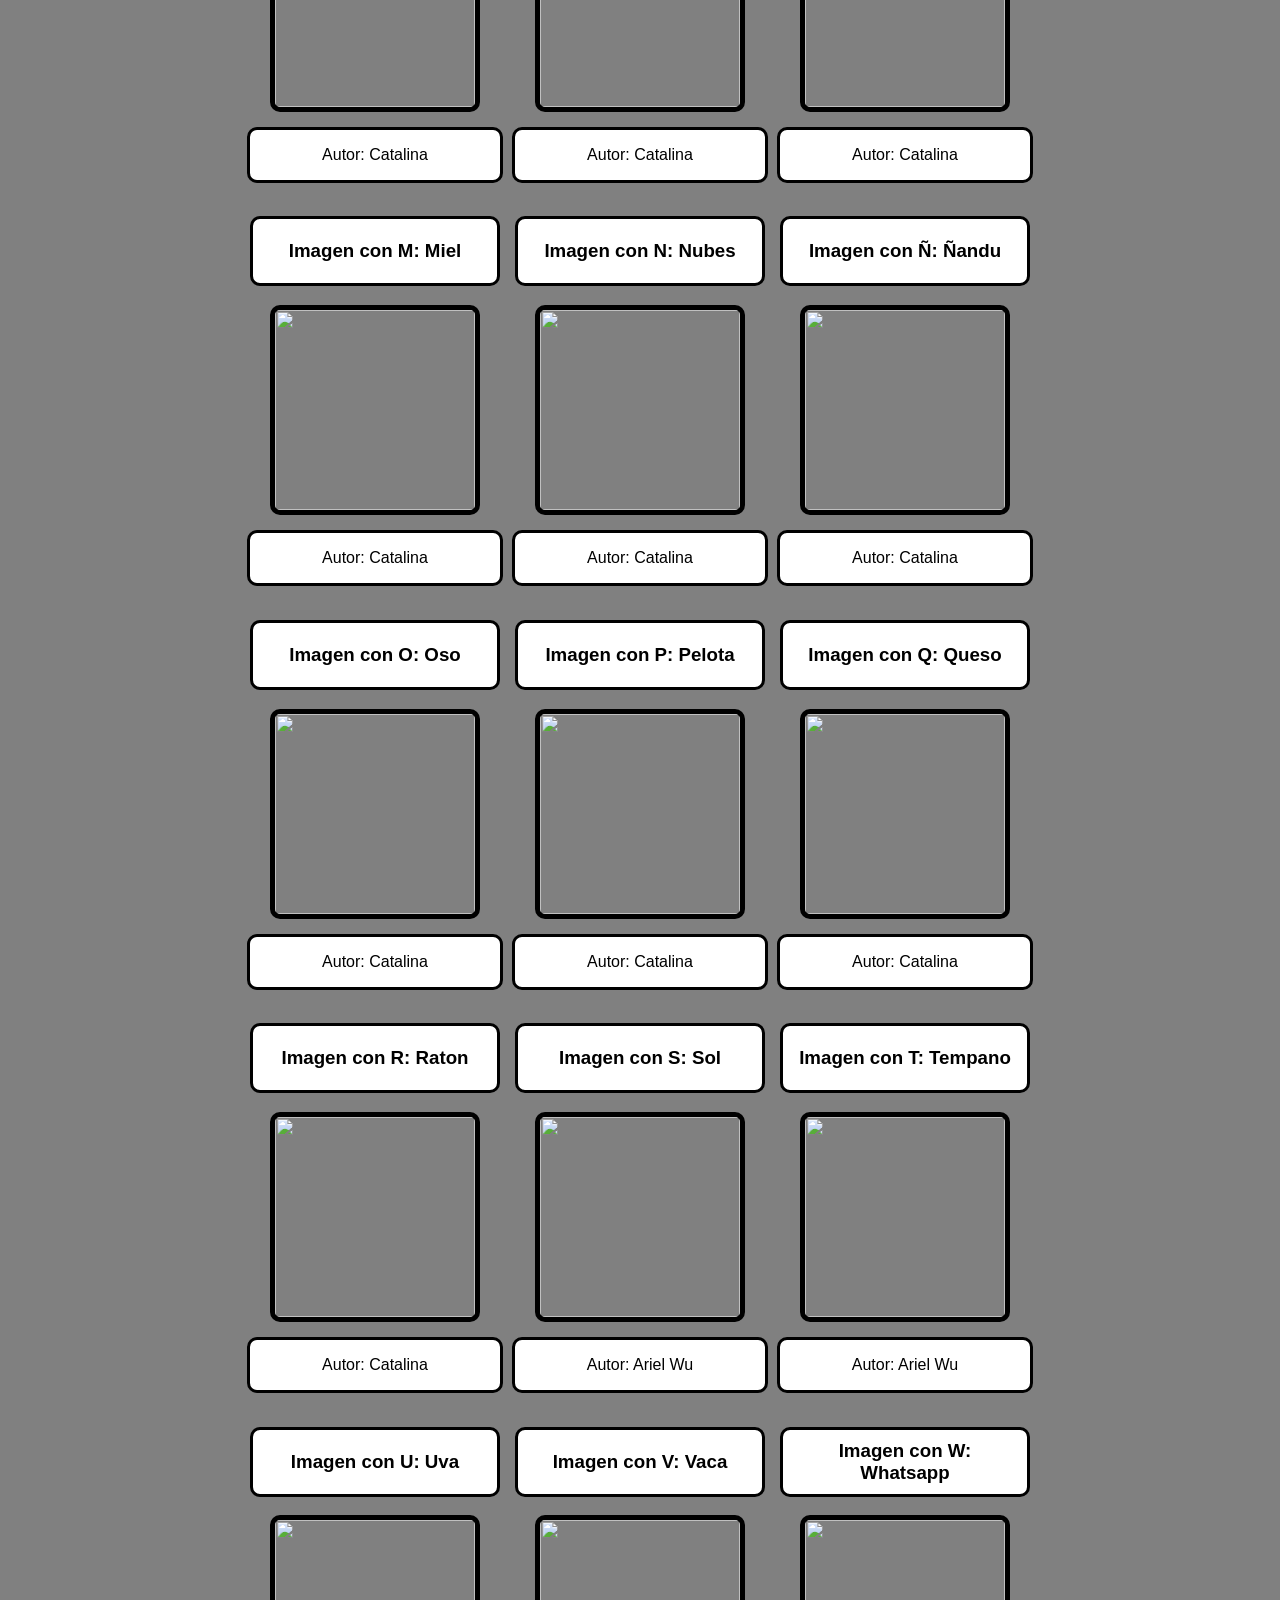
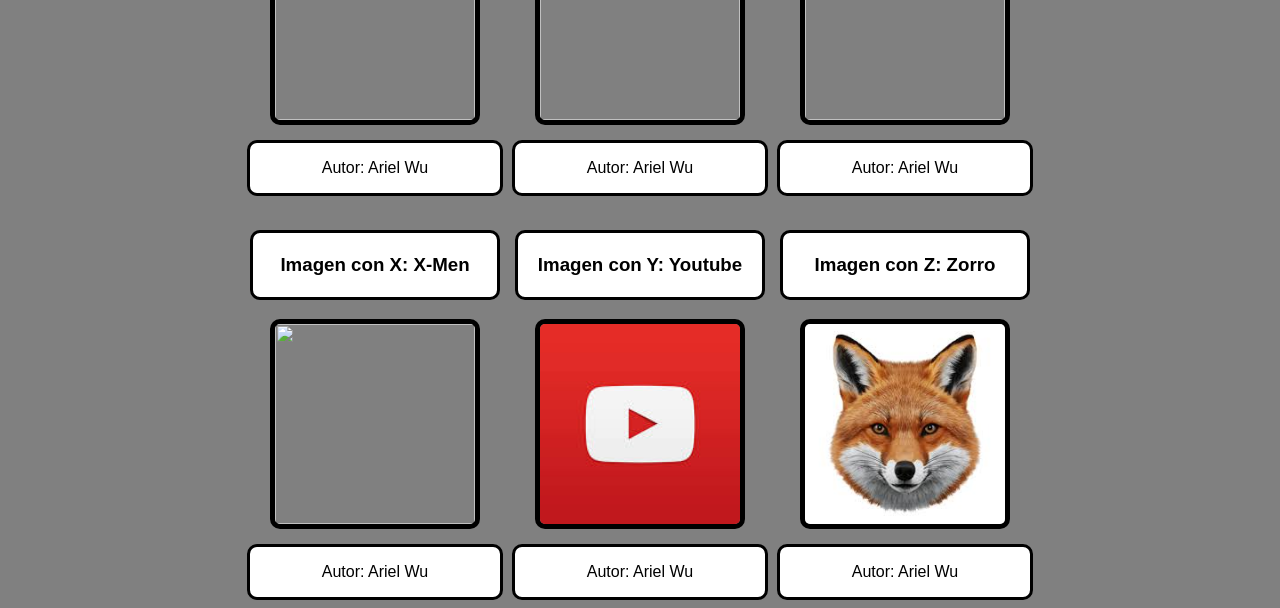
==== commit 020e6b75: "Revert "colores azul y verde" This reverts commit 9990a8518a1f596d5d5297262e48d3e675f9a575." ====
--- a/index.html
+++ b/index.html
@@ -7,17 +7,15 @@
     <!-- IMPORTANTE -->
     <link rel="stylesheet" href="style.css">
 </head>
+
 <body>
-<header>
-    <nav>
-        <a href="index.html">Inicio</a>
-        <a href="aboutUs.html">Sobre Nosotros</a>
-        <a href="contactUs.html">Contacto</a>
-    </nav>
     <div class="contenedor-buscador">
-        <input type="text" id="buscador" placeholder="Buscar imagen...">
-    </div>
-</header>
+
+        <input
+            type="text"
+            id="buscador"
+            placeholder="Buscar imagen..."
+        >
 
     <h1>Proyecto ABC Challenge</h1>
 
@@ -28,7 +26,7 @@
     <div class="icons">
         <div class="item">
             <h3 class="verde">
-                Imagen con A: Abeja
+                Imagen con A: Auto
             </h3>
             <img src="https://content.nationalgeographic.com.es/medio/2023/05/16/1-istock-1396407304-min_5542ec27_230516163357_2000x1334.jpg">
             <figcaption>
@@ -38,7 +36,7 @@
 
         <div class="item">
             <h3 class="verde">
-                Imagen con B: Barco
+                Imagen con B: LinkedIn
             </h3>
             <img src="https://encrypted-tbn0.gstatic.com/images?q=tbn:ANd9GcQXQthC1y7YULOaORMuk-T3OA9otL06zJgcag&s">
             <figcaption>
@@ -294,26 +292,7 @@
                 Autor: Ariel Wu
             </figcaption>
         </div>
-<script src="script.js"></script>
-
-<footer class= "footer">   
-    <div class="contenido">
-
- <p id="autores"><strong>  Autores:</strong></p>
-    <ul type="none">                                                   
-    <li>Elvis Bracho</li>
-    <li>Benjamín Contreras</li>
-    <li>Catalina Zuñiga</li>
-    <li>Denisse Labraña</li>
-    <li>Ariel Wu</li>
-    <br>
-    <li>ContactoGrupo@gmail.com</li>
-    <li>Proyecto ABC</li>
-    </ul>
-        
-</div>
-
-</footer>
+
 
 
 </body>
--- a/style.css
+++ b/style.css
@@ -5,6 +5,7 @@
 }
 
 .icons {
+
     display: grid;
     grid-template-columns: repeat(3, 250px);
     justify-content: center;
@@ -14,6 +15,7 @@
 
 /* TARJETAS */
 .item {
+
     width: 250px;
     display: flex;
     flex-direction: column;
@@ -22,6 +24,7 @@
 
 /* TITULOS */
 .item h3 {
+
     width: 100%;
     height: 70px;
     border: 3px solid black;
@@ -36,91 +39,59 @@
 
 /* IMAGENES */
 .item img {
+
     width: 200px;
+
     height: 200px;
+
     object-fit: cover;
+
     border: 5px solid black;
+
     border-radius: 10px;
+
     transition: 0.3s;
 }
 
 .item img:hover {
+
     transform: scale(1.1);
+
     border-color: red;
 }
 
 /* TEXTO INFERIOR */
 .item figcaption {
+
     width: 100%;
+
     height: 50px;
+
     border: 3px solid black;
+
     border-radius: 10px;
+
     background-color: white;
+
     margin-top: 15px;
+
     display: flex;
+
     justify-content: center;
+
     align-items: center;
 }
 
 /* INPUT */
 #buscador {
+
     width: 350px;
+
     padding: 12px;
+
     border-radius: 10px;
+
     border: 3px solid black;
+
     font-size: 16px;
-}
-
-/* HEADER */
-header {
-    background-color: #333;
-    padding: 15px 20px;
-    display: flex;              /* activa flexbox */
-    justify-content: center;    /* centra todo el contenido */
-    align-items: center;
-    gap: 20px;                  /* espacio entre enlaces y buscador */
-    position: sticky;           /* se pega arriba al hacer scroll */
-    top: 0;
-    z-index: 1000;
-}
-
-header a {
-    color: white;
-    margin: 0 10px;
-    text-decoration: none;
-    font-weight: bold;
-}
-
-header a:hover {
-    color: #00bfff;
-
-}
-
-/* Footer */
-
-
-.footer {
-    background-color: #8b8888;
-    color: white;
-
-    width: 800px;
-    height: 300px;
-
-    padding: 20px;
-    box-sizing: border-box;
-}
-
-.contenido ul {
-    list-style: none;
-    padding: 0;
-    text-align: center;
-}
-
-.contenido li {
-    margin: 10px 0;
-}
-
-#autores {
-    text-align: center;
-    margin-left: 20px;
 }
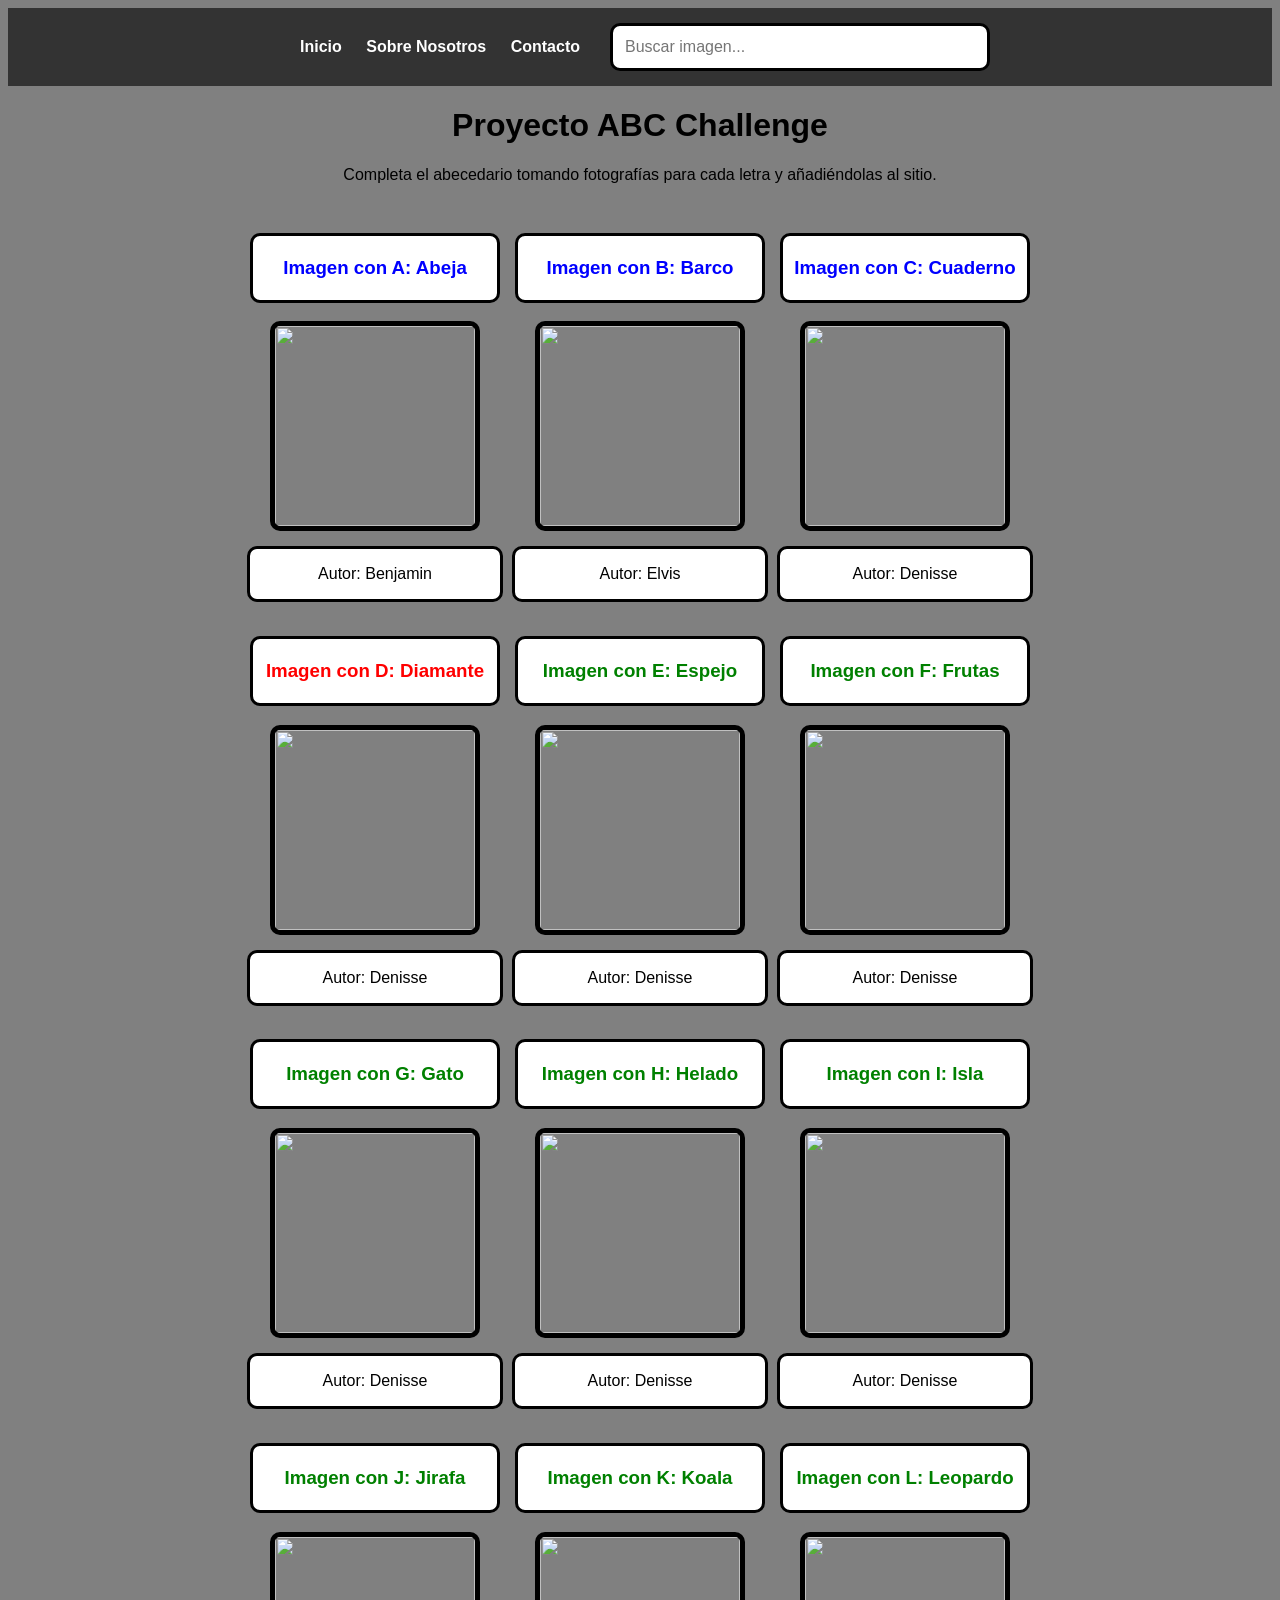
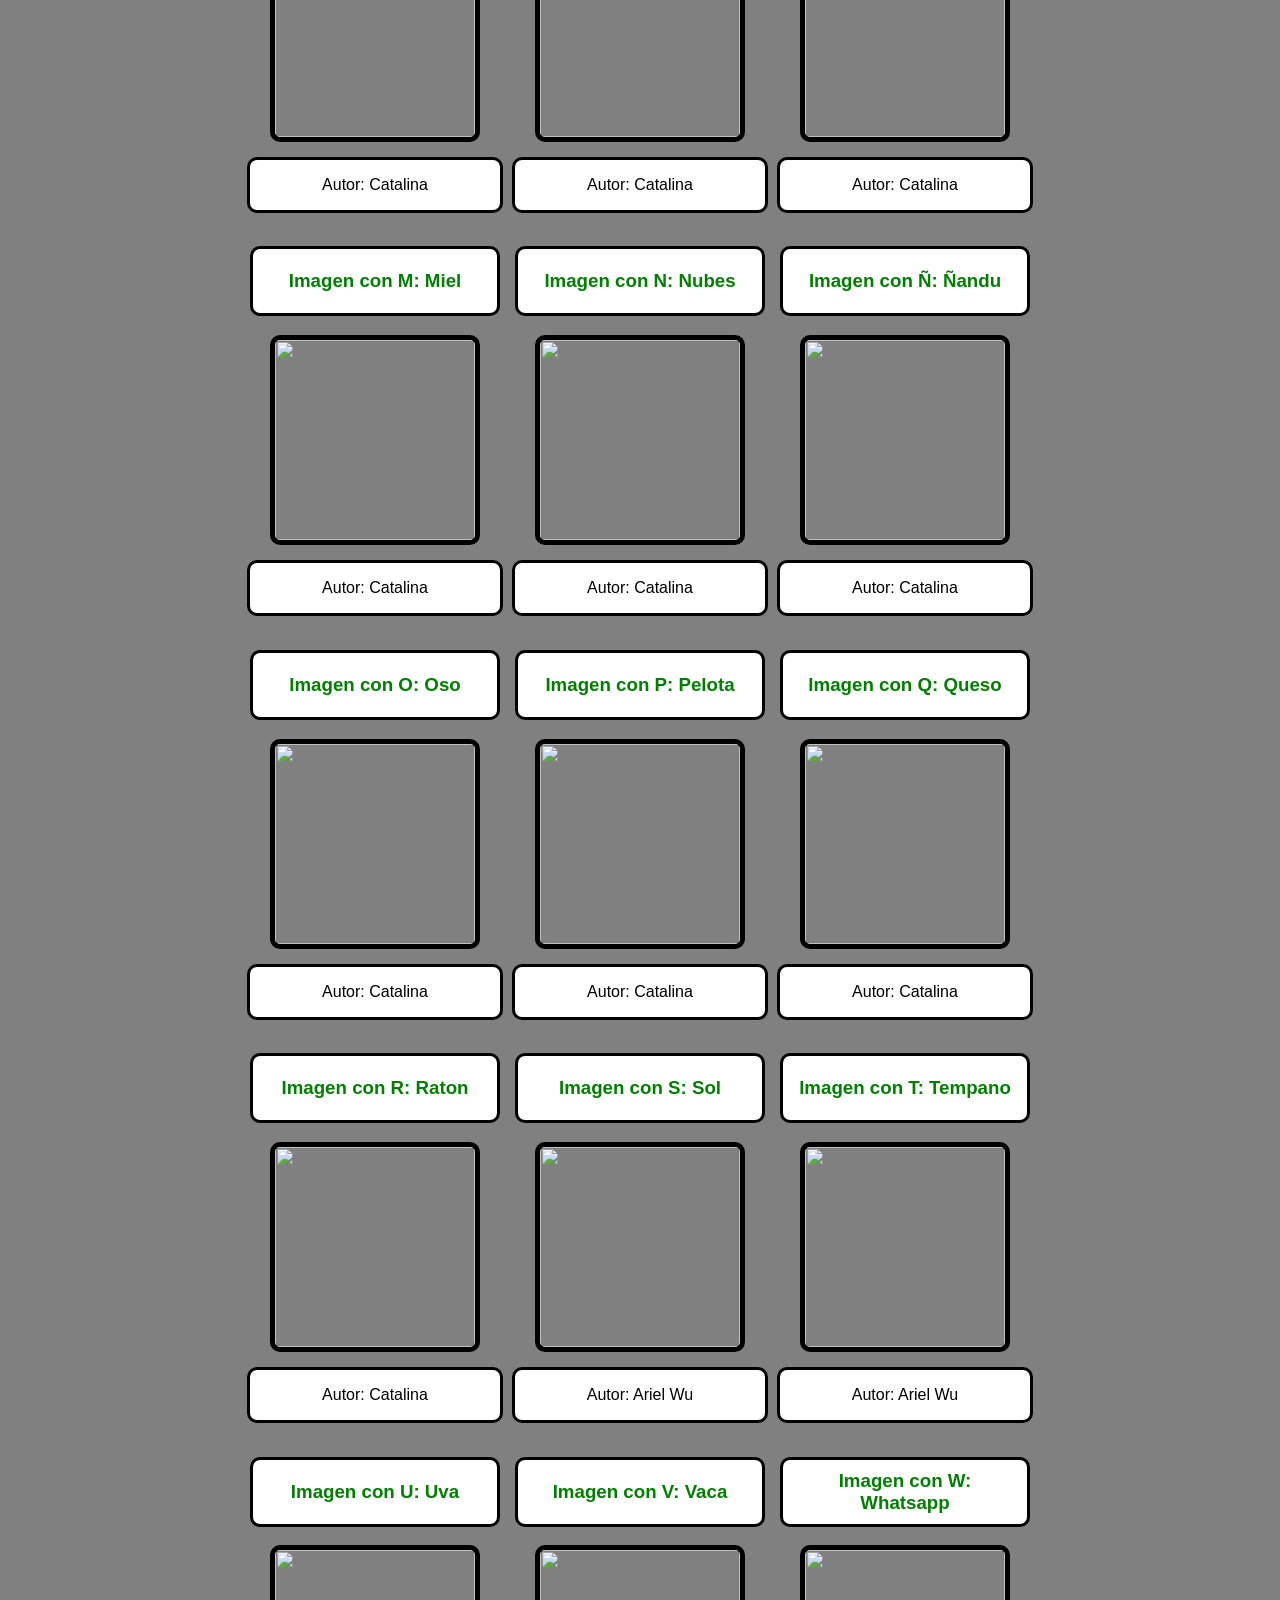
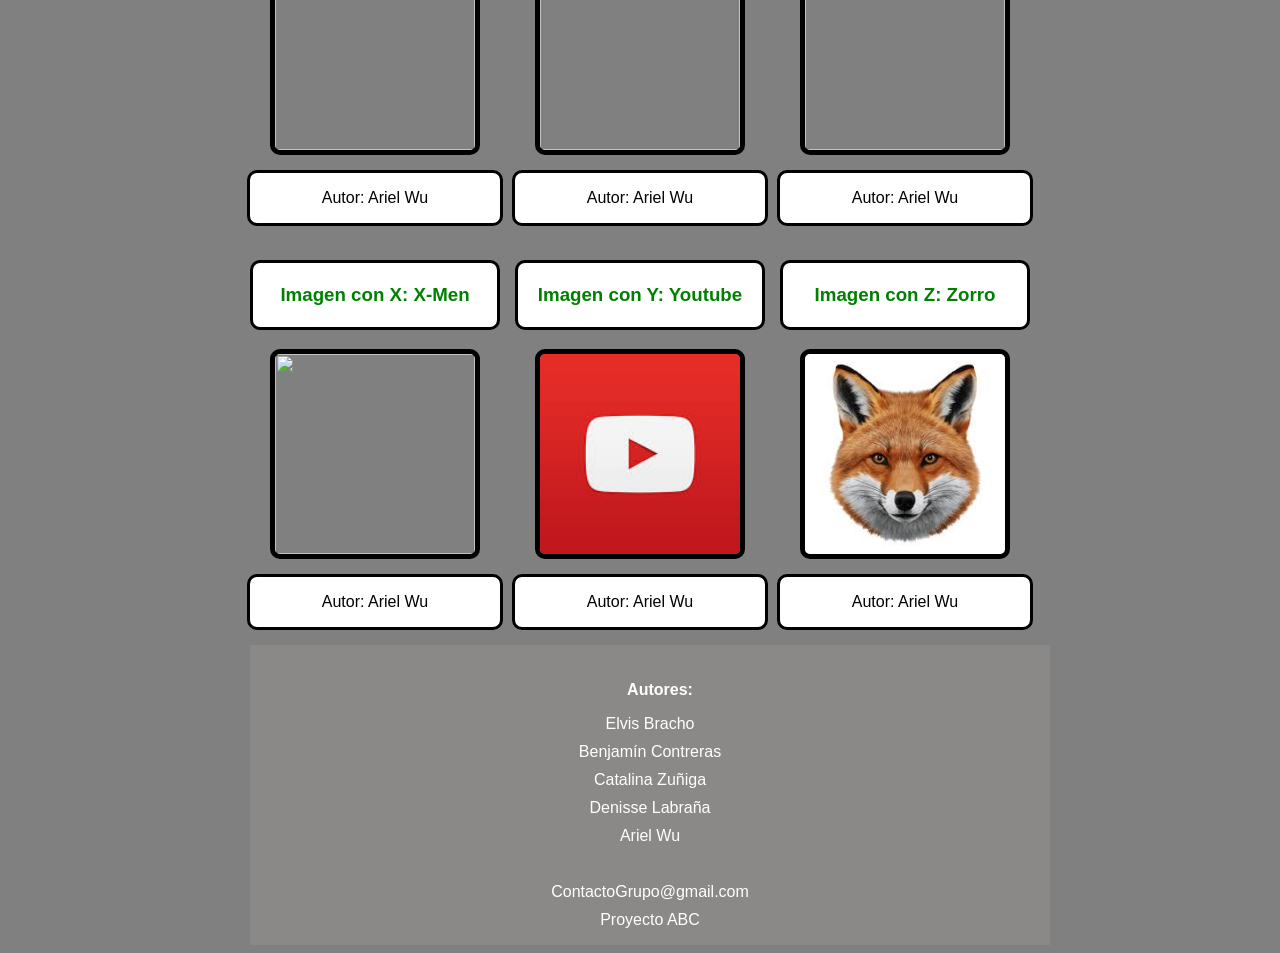
==== commit b36e80d5: "Actualización código de colores" ====
--- a/index.html
+++ b/index.html
@@ -7,15 +7,17 @@
     <!-- IMPORTANTE -->
     <link rel="stylesheet" href="style.css">
 </head>
-
 <body>
+<header>
+    <nav>
+        <a href="index.html">Inicio</a>
+        <a href="aboutUs.html">Sobre Nosotros</a>
+        <a href="contactUs.html">Contacto</a>
+    </nav>
     <div class="contenedor-buscador">
-
-        <input
-            type="text"
-            id="buscador"
-            placeholder="Buscar imagen..."
-        >
+        <input type="text" id="buscador" placeholder="Buscar imagen...">
+    </div>
+</header>
 
     <h1>Proyecto ABC Challenge</h1>
 
@@ -25,8 +27,8 @@
 
     <div class="icons">
         <div class="item">
-            <h3 class="verde">
-                Imagen con A: Auto
+            <h3 class="azul">
+                Imagen con A: Abeja
             </h3>
             <img src="https://content.nationalgeographic.com.es/medio/2023/05/16/1-istock-1396407304-min_5542ec27_230516163357_2000x1334.jpg">
             <figcaption>
@@ -35,8 +37,8 @@
         </div>
 
         <div class="item">
-            <h3 class="verde">
-                Imagen con B: LinkedIn
+            <h3 class="azul">
+                Imagen con B: Barco
             </h3>
             <img src="https://encrypted-tbn0.gstatic.com/images?q=tbn:ANd9GcQXQthC1y7YULOaORMuk-T3OA9otL06zJgcag&s">
             <figcaption>
@@ -55,7 +57,7 @@
         </div>
 
         <div class="item">
-            <h3 class="azul">
+            <h3 class="rojo">
                 Imagen con D: Diamante
             </h3>
             <img src="https://cdn.shopify.com/s/files/1/0733/3498/0895/t/8/assets/diamond-g960221fcc_1920.jpg?v=1681752675">
@@ -65,7 +67,7 @@
         </div>
 
         <div class="item">
-            <h3 class="azul">
+            <h3 class="verde">
                 Imagen con E: Espejo
             </h3>
             <img src="https://www.aplike.es/Blog/wp-content/uploads/2025/01/espejo-redondo-con-iluminacion-led-fria-con-marco-de-aluminio-medidas-desde-60-cm-x-60-cm-oslo-round.jpg">
@@ -75,7 +77,7 @@
         </div>
 
         <div class="item">
-            <h3 class="azul">
+            <h3 class="verde">
                 Imagen con F: Frutas
             </h3>
             <img src="https://5aldia.cl/wp-content/uploads/2018/04/frutas.jpg">
@@ -85,7 +87,7 @@
         </div>
 
         <div class="item">
-            <h3 class="azul">
+            <h3 class="verde">
                 Imagen con G: Gato
             </h3>
             <img src="https://images.unsplash.com/photo-1595433707802-6b2626ef1c91?fm=jpg&q=60&w=3000&auto=format&fit=crop&ixlib=rb-4.1.0&ixid=M3wxMjA3fDB8MHxzZWFyY2h8Mnx8Z2F0aXRvfGVufDB8fDB8fHww">
@@ -114,7 +116,7 @@
         </div>
 
         <div class="item">
-            <h3 class="azul">
+            <h3 class="verde">
                 Imagen con J: Jirafa
             </h3>
             <img src="https://encrypted-tbn0.gstatic.com/images?q=tbn:ANd9GcRQ61IoawcPjhXLzaFT_HEgwwpEDPDnBZWElg&s">
@@ -124,7 +126,7 @@
         </div>
 
         <div class="item">
-            <h3 class="azul">
+            <h3 class="verde">
                 Imagen con K: Koala
             </h3>
             <img src="https://static.wikia.nocookie.net/animalpedia/images/2/21/KOALA.png/revision/latest?cb=20251230023246&path-prefix=es">
@@ -134,7 +136,7 @@
         </div>
 
         <div class="item">
-            <h3 class="azul">
+            <h3 class="verde">
                 Imagen con L: Leopardo
             </h3>
             <img src="https://i.pinimg.com/736x/26/9e/67/269e67015ea9dd9f148cc9210257f04b.jpg">
@@ -144,7 +146,7 @@
         </div>
 
         <div class="item">
-            <h3 class="azul">
+            <h3 class="verde">
                 Imagen con M: Miel
             </h3>
             <img src="https://es.nuxe.com/cdn/shop/articles/quelles-sont-les-vertus-du-miel-et-autres-tresors-de-la-ruche-516223.jpg?v=1748854287&width=1024">
@@ -154,7 +156,7 @@
         </div>
 
         <div class="item">
-            <h3 class="azul">
+            <h3 class="verde">
                 Imagen con N: Nubes
             </h3>
             <img src="https://services.meteored.com/img/article/-por-que-las-nubes-no-se-caen--7332-1_1280.jpg">
@@ -164,7 +166,7 @@
         </div>
 
         <div class="item">
-            <h3 class="azul">
+            <h3 class="verde">
                 Imagen con Ñ: Ñandu
             </h3>
             <img src="https://static.wikia.nocookie.net/reinoanimalia/images/5/5c/Rhea.jpg/revision/latest/thumbnail/width/360/height/360?cb=20181016144451&path-prefix=es">
@@ -174,7 +176,7 @@
         </div>
 
         <div class="item">
-            <h3 class="azul">
+            <h3 class="verde">
                 Imagen con O: Oso
             </h3>
             <img src="https://m.media-amazon.com/images/I/61-qJABL20L._AC_UF894,1000_QL80_.jpg">
@@ -203,7 +205,7 @@
         </div>
 
         <div class="item">
-            <h3 class="azul">
+            <h3 class="verde">
                 Imagen con R: Raton
             </h3>
             <img src="https://encrypted-tbn0.gstatic.com/images?q=tbn:ANd9GcTBOJF4RJpWYrfGEGinVfE-9xCW8pJhoxYz7Q&s">
@@ -213,7 +215,7 @@
         </div>
 
         <div class="item">
-            <h3 class="azul">
+            <h3 class="verde">
                 Imagen con S: Sol
             </h3>
             <img src="https://plazacielotierra.org/wp-content/uploads/sites/116/2025/09/pexels-pixabay-301599-1-1024x576.jpg">
@@ -223,7 +225,7 @@
         </div>
 
         <div class="item">
-            <h3 class="azul">
+            <h3 class="verde">
                 Imagen con T: Tempano
             </h3>
             <img src="https://franciscobt.com/cdn/shop/products/DSC_6517.jpg?v=1580758202&width=600">
@@ -233,7 +235,7 @@
         </div>
 
         <div class="item">
-            <h3 class="azul">
+            <h3 class="verde">
                 Imagen con U: Uva
             </h3>
             <img src="https://www.gastronomiavasca.net/uploads/image/file/3436/uva_morada.jpg">
@@ -243,7 +245,7 @@
         </div>
 
         <div class="item">
-            <h3 class="azul">
+            <h3 class="verde">
                 Imagen con V: Vaca
             </h3>
             <img src="https://encrypted-tbn0.gstatic.com/images?q=tbn:ANd9GcQ2itm-WKO9h1JcLynNBKvux4yJW0uoC3_z0Q&s">
@@ -272,7 +274,7 @@
         </div>
 
         <div class="item">
-            <h3 class="azul">
+            <h3 class="verde">
                 Imagen con Y: Youtube
 
             </h3>
@@ -283,7 +285,7 @@
         </div>
 
         <div class="item">
-            <h3 class="azul">
+            <h3 class="verde">
                 Imagen con Z: Zorro
 
             </h3>
@@ -292,7 +294,27 @@
                 Autor: Ariel Wu
             </figcaption>
         </div>
-
+<script src="script.js"></script>
+
+
+<footer class= "footer">   
+<div class="contenido">
+
+ <p id="autores"><strong>  Autores:</strong></p>
+    <ul type="none">                                                   
+    <li>Elvis Bracho</li>
+    <li>Benjamín Contreras</li>
+    <li>Catalina Zuñiga</li>
+    <li>Denisse Labraña</li>
+    <li>Ariel Wu</li>
+    <br>
+    <li>ContactoGrupo@gmail.com</li>
+    <li>Proyecto ABC</li>
+    </ul>
+        
+</div>
+
+</footer>
 
 
 </body>
--- a/style.css
+++ b/style.css
@@ -5,7 +5,6 @@
 }
 
 .icons {
-
     display: grid;
     grid-template-columns: repeat(3, 250px);
     justify-content: center;
@@ -15,7 +14,6 @@
 
 /* TARJETAS */
 .item {
-
     width: 250px;
     display: flex;
     flex-direction: column;
@@ -24,7 +22,6 @@
 
 /* TITULOS */
 .item h3 {
-
     width: 100%;
     height: 70px;
     border: 3px solid black;
@@ -39,59 +36,104 @@
 
 /* IMAGENES */
 .item img {
-
     width: 200px;
-
     height: 200px;
-
     object-fit: cover;
-
     border: 5px solid black;
-
     border-radius: 10px;
-
     transition: 0.3s;
 }
 
 .item img:hover {
-
     transform: scale(1.1);
-
     border-color: red;
 }
 
 /* TEXTO INFERIOR */
 .item figcaption {
-
     width: 100%;
-
     height: 50px;
-
     border: 3px solid black;
-
     border-radius: 10px;
-
     background-color: white;
-
     margin-top: 15px;
-
     display: flex;
-
     justify-content: center;
-
     align-items: center;
 }
 
 /* INPUT */
 #buscador {
+    width: 350px;
+    padding: 12px;
+    border-radius: 10px;
+    border: 3px solid black;
+    font-size: 16px;
+}
 
-    width: 350px;
+/* HEADER */
+header {
+    background-color: #333;
+    padding: 15px 20px;
+    display: flex;              /* activa flexbox */
+    justify-content: center;    /* centra todo el contenido */
+    align-items: center;
+    gap: 20px;                  /* espacio entre enlaces y buscador */
+    position: sticky;           /* se pega arriba al hacer scroll */
+    top: 0;
+    z-index: 1000;
+}
 
-    padding: 12px;
+header a {
+    color: white;
+    margin: 0 10px;
+    text-decoration: none;
+    font-weight: bold;
+}
 
-    border-radius: 10px;
+header a:hover {
+    color: #00bfff;
+}
 
-    border: 3px solid black;
+.azul{
+    color:blue;
+}
 
-    font-size: 16px;
+.verde{
+    color:green;
+}
+
+.rojo{
+    color:red
+}
+
+
+
+/* Footer */
+
+
+.footer {
+    background-color: #8b8888;
+    color: white;
+
+    width: 800px;
+    height: 300px;
+
+    padding: 20px;
+    box-sizing: border-box;
+}
+
+.contenido ul {
+    list-style: none;
+    padding: 0;
+    text-align: center;
+}
+
+.contenido li {
+    margin: 10px 0;
+}
+
+#autores {
+    text-align: center;
+    margin-left: 20px;
 }
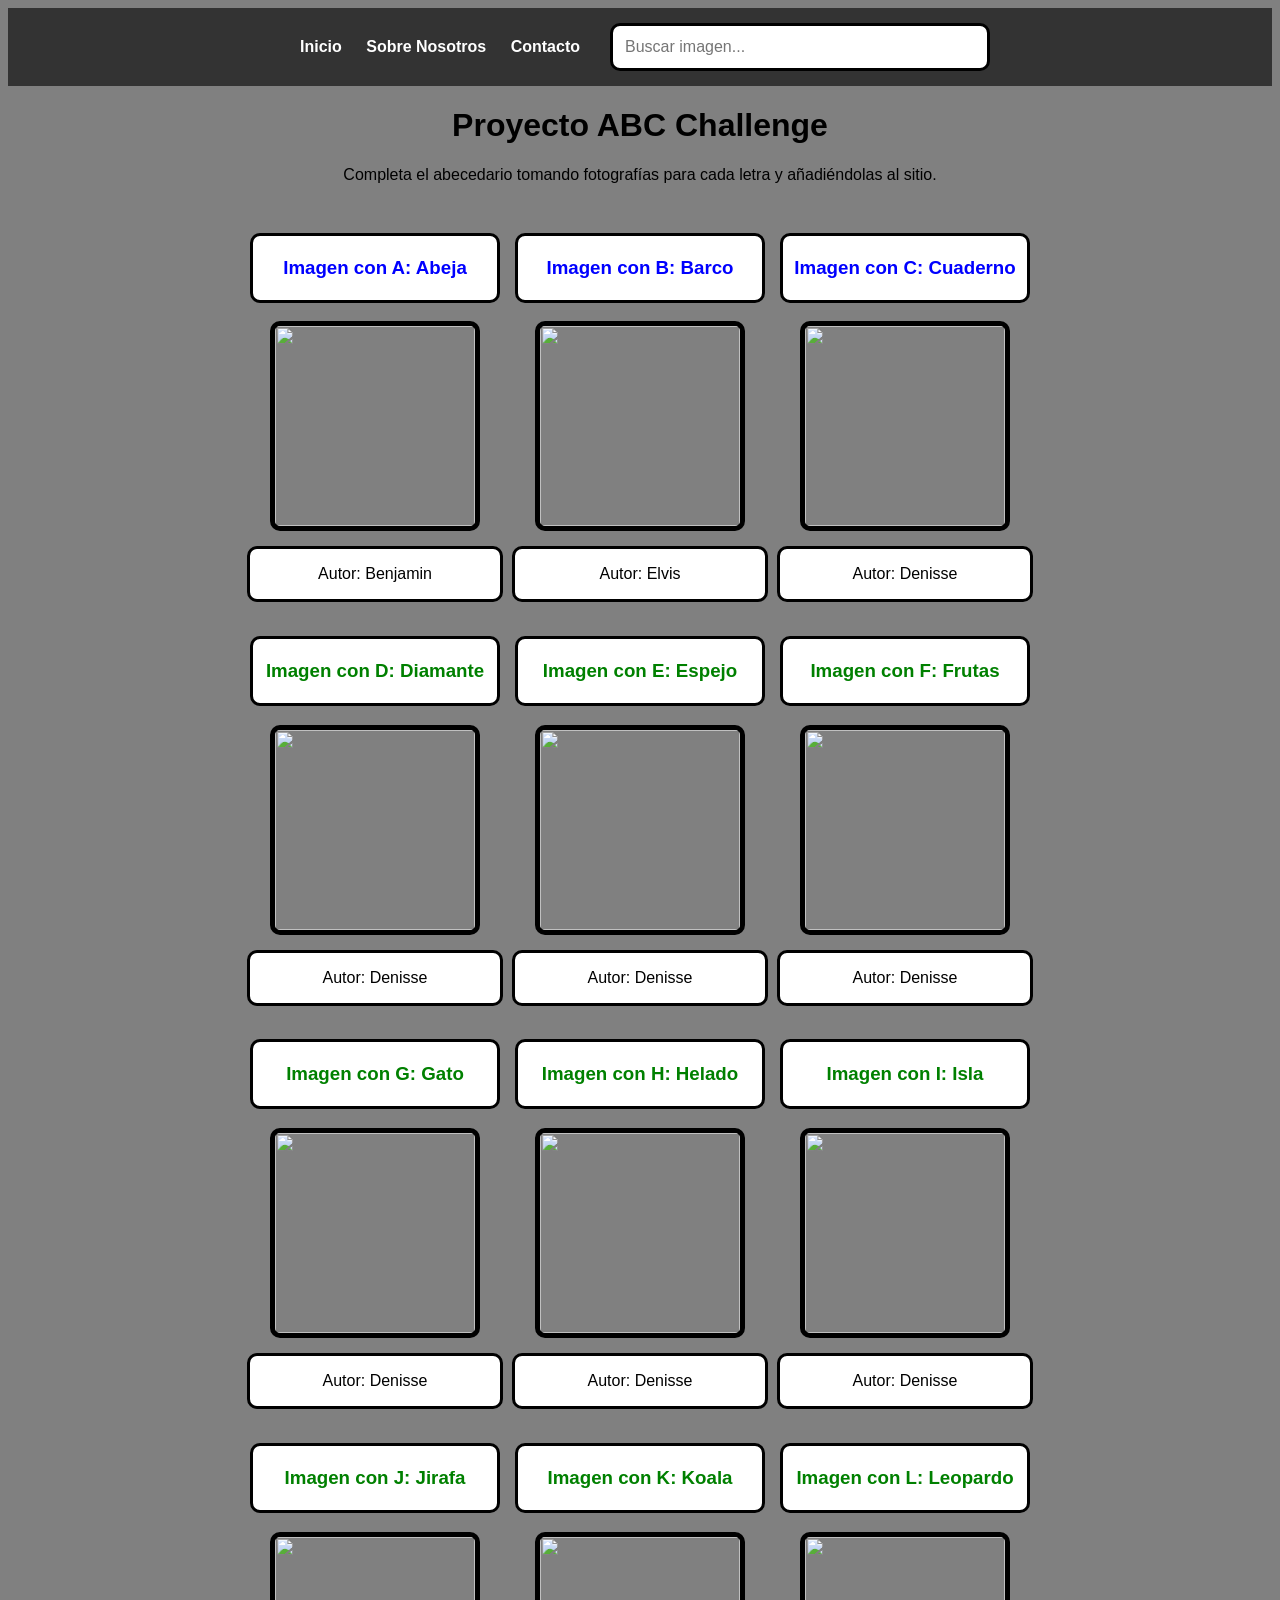
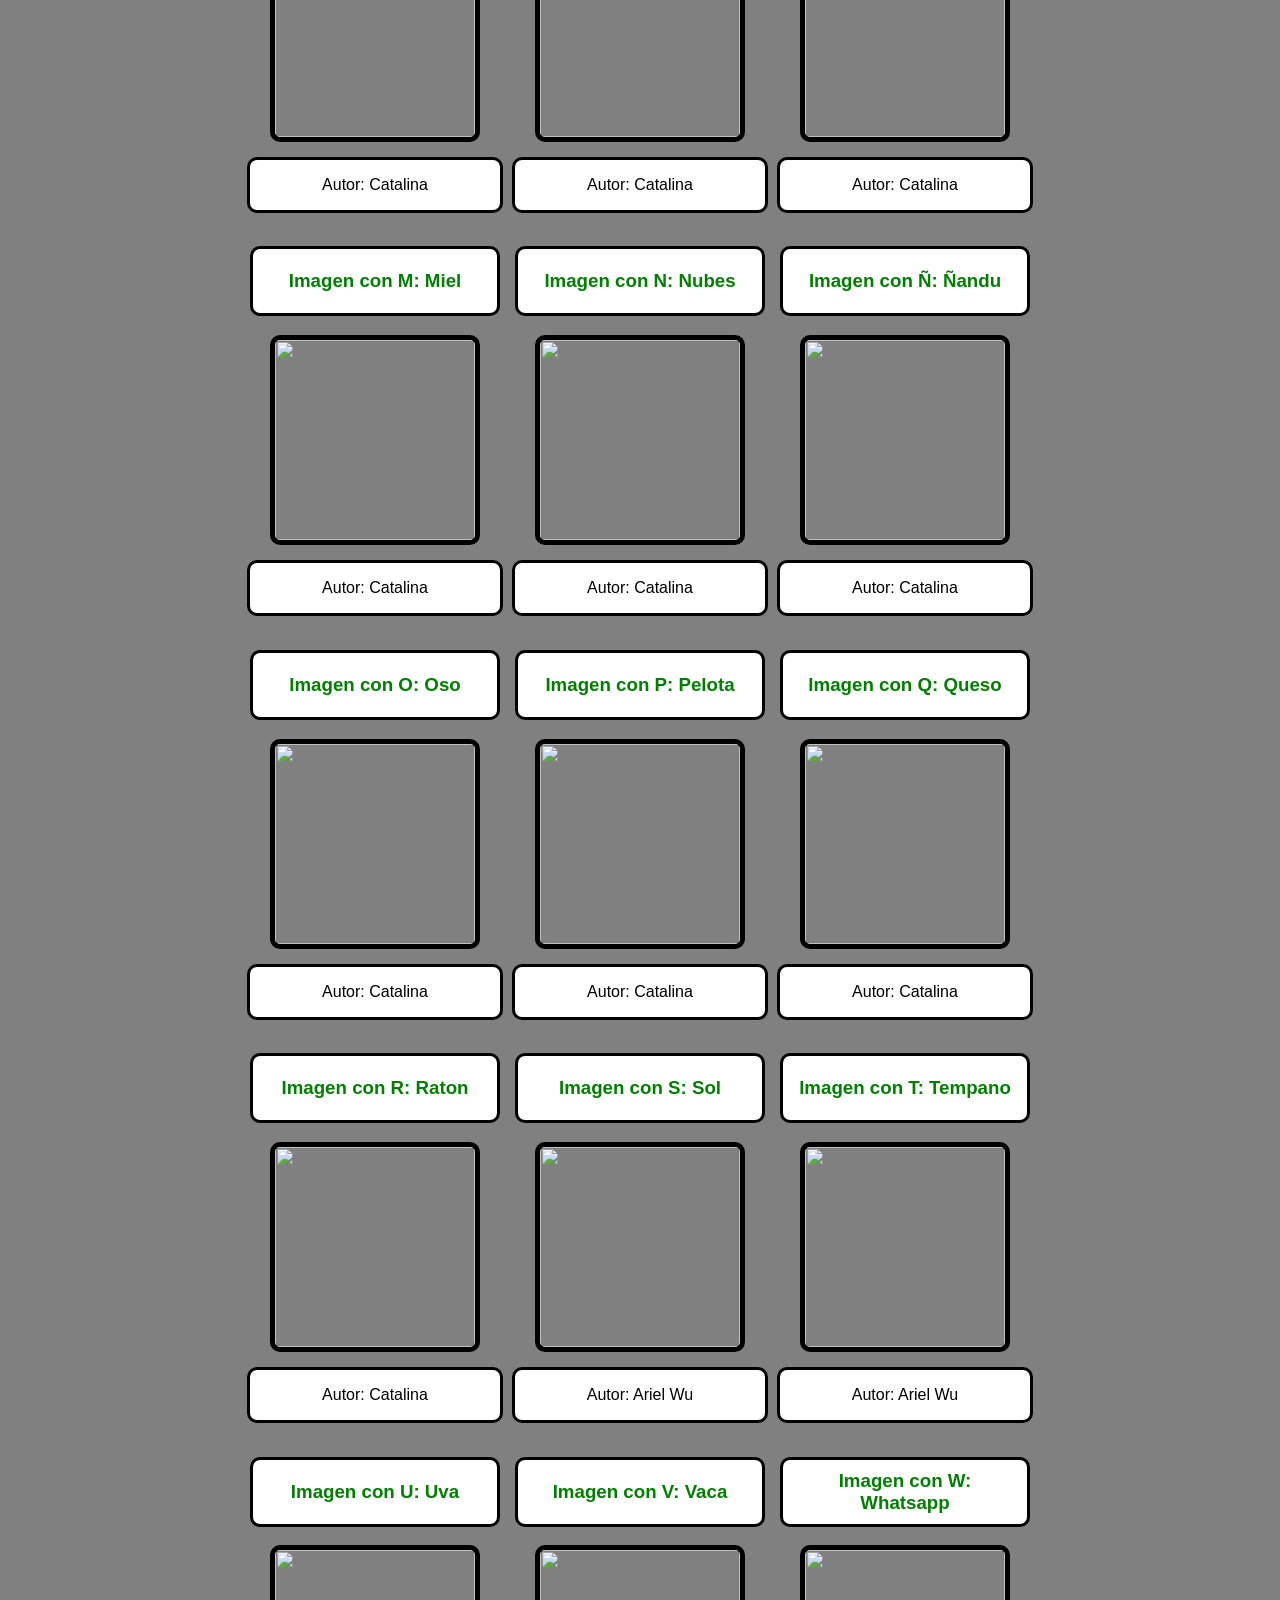
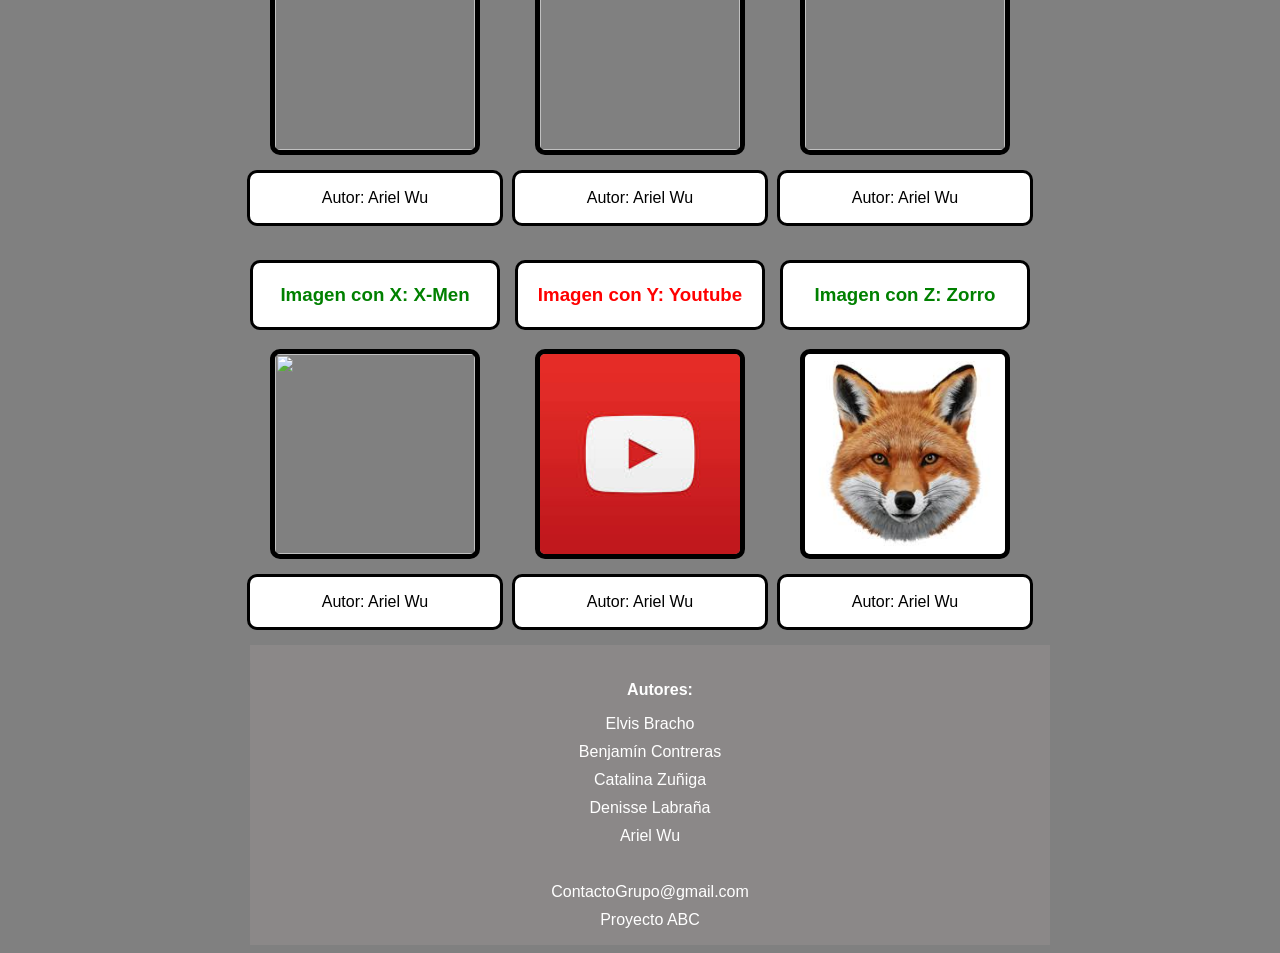
==== commit 717dd411: "Actualización de archivos" ====
--- a/index.html
+++ b/index.html
@@ -5,7 +5,7 @@
     <title>Desafío ABC</title>
 
     <!-- IMPORTANTE -->
-    <link rel="stylesheet" href="style.css">
+    <link rel="stylesheet" href="indexStyle.css">
 </head>
 <body>
 <header>
@@ -57,224 +57,224 @@
         </div>
 
         <div class="item">
+            <h3 class="verde">
+                Imagen con D: Diamante
+            </h3>
+            <img src="https://cdn.shopify.com/s/files/1/0733/3498/0895/t/8/assets/diamond-g960221fcc_1920.jpg?v=1681752675">
+            <figcaption>
+                Autor: Denisse
+            </figcaption>
+        </div>
+
+        <div class="item">
+            <h3 class="verde">
+                Imagen con E: Espejo
+            </h3>
+            <img src="https://www.aplike.es/Blog/wp-content/uploads/2025/01/espejo-redondo-con-iluminacion-led-fria-con-marco-de-aluminio-medidas-desde-60-cm-x-60-cm-oslo-round.jpg">
+            <figcaption>
+                Autor: Denisse
+            </figcaption>
+        </div>
+
+        <div class="item">
+            <h3 class="verde">
+                Imagen con F: Frutas
+            </h3>
+            <img src="https://5aldia.cl/wp-content/uploads/2018/04/frutas.jpg">
+            <figcaption>
+                Autor: Denisse
+            </figcaption>
+        </div>
+
+        <div class="item">
+            <h3 class="verde">
+                Imagen con G: Gato
+            </h3>
+            <img src="https://images.unsplash.com/photo-1595433707802-6b2626ef1c91?fm=jpg&q=60&w=3000&auto=format&fit=crop&ixlib=rb-4.1.0&ixid=M3wxMjA3fDB8MHxzZWFyY2h8Mnx8Z2F0aXRvfGVufDB8fDB8fHww">
+            <figcaption>
+                Autor: Denisse
+            </figcaption>
+        </div>
+                <div class="item">
+            <h3 class="verde">
+                Imagen con H: Helado
+            </h3>
+            <img src="https://www.dondeir.com/wp-content/uploads/2022/11/helado-bonito-canasta.jpg">
+            <figcaption>
+                Autor: Denisse
+            </figcaption>
+        </div>
+
+        <div class="item">
+            <h3 class="verde">
+                Imagen con I: Isla
+            </h3>
+            <img src="https://media.admagazine.com/photos/67604b2f132367c768c50807/16:9/w_2560%2Cc_limit/GettyImages-1471480682%2520(3).jpg">
+            <figcaption>
+                Autor: Denisse
+            </figcaption>
+        </div>
+
+        <div class="item">
+            <h3 class="verde">
+                Imagen con J: Jirafa
+            </h3>
+            <img src="https://encrypted-tbn0.gstatic.com/images?q=tbn:ANd9GcRQ61IoawcPjhXLzaFT_HEgwwpEDPDnBZWElg&s">
+            <figcaption>
+                Autor: Catalina
+            </figcaption>
+        </div>
+
+        <div class="item">
+            <h3 class="verde">
+                Imagen con K: Koala
+            </h3>
+            <img src="https://static.wikia.nocookie.net/animalpedia/images/2/21/KOALA.png/revision/latest?cb=20251230023246&path-prefix=es">
+            <figcaption>
+                Autor: Catalina
+            </figcaption>
+        </div>
+
+        <div class="item">
+            <h3 class="verde">
+                Imagen con L: Leopardo
+            </h3>
+            <img src="https://i.pinimg.com/736x/26/9e/67/269e67015ea9dd9f148cc9210257f04b.jpg">
+            <figcaption>
+                Autor: Catalina
+            </figcaption>
+        </div>
+
+        <div class="item">
+            <h3 class="verde">
+                Imagen con M: Miel
+            </h3>
+            <img src="https://es.nuxe.com/cdn/shop/articles/quelles-sont-les-vertus-du-miel-et-autres-tresors-de-la-ruche-516223.jpg?v=1748854287&width=1024">
+            <figcaption>
+                Autor: Catalina
+            </figcaption>
+        </div>
+
+        <div class="item">
+            <h3 class="verde">
+                Imagen con N: Nubes
+            </h3>
+            <img src="https://services.meteored.com/img/article/-por-que-las-nubes-no-se-caen--7332-1_1280.jpg">
+            <figcaption>
+                Autor: Catalina
+            </figcaption>
+        </div>
+
+        <div class="item">
+            <h3 class="verde">
+                Imagen con Ñ: Ñandu
+            </h3>
+            <img src="https://static.wikia.nocookie.net/reinoanimalia/images/5/5c/Rhea.jpg/revision/latest/thumbnail/width/360/height/360?cb=20181016144451&path-prefix=es">
+            <figcaption>
+                Autor: Catalina
+            </figcaption>
+        </div>
+
+        <div class="item">
+            <h3 class="verde">
+                Imagen con O: Oso
+            </h3>
+            <img src="https://m.media-amazon.com/images/I/61-qJABL20L._AC_UF894,1000_QL80_.jpg">
+            <figcaption>
+                Autor: Catalina
+            </figcaption>
+        </div>
+                <div class="item">
+            <h3 class="verde">
+                Imagen con P: Pelota
+            </h3>
+            <img src="https://img.magnific.com/vector-gratis/contorno-lleno-bola-playa_78370-6149.jpg?semt=ais_hybrid&w=740&q=80">
+            <figcaption>
+                Autor: Catalina
+            </figcaption>
+        </div>
+
+        <div class="item">
+            <h3 class="verde">
+                Imagen con Q: Queso
+            </h3>
+            <img src="https://www.saborusa.com/wp-content/uploads/2019/10/Descubre-el-poder-nutricional-del-queso-Foto-destacada.png">
+            <figcaption>
+                Autor: Catalina
+            </figcaption>
+        </div>
+
+        <div class="item">
+            <h3 class="verde">
+                Imagen con R: Raton
+            </h3>
+            <img src="https://encrypted-tbn0.gstatic.com/images?q=tbn:ANd9GcTBOJF4RJpWYrfGEGinVfE-9xCW8pJhoxYz7Q&s">
+            <figcaption>
+                Autor: Catalina
+            </figcaption>
+        </div>
+
+        <div class="item">
+            <h3 class="verde">
+                Imagen con S: Sol
+            </h3>
+            <img src="https://plazacielotierra.org/wp-content/uploads/sites/116/2025/09/pexels-pixabay-301599-1-1024x576.jpg">
+            <figcaption>
+                Autor: Ariel Wu
+            </figcaption>
+        </div>
+
+        <div class="item">
+            <h3 class="verde">
+                Imagen con T: Tempano
+            </h3>
+            <img src="https://franciscobt.com/cdn/shop/products/DSC_6517.jpg?v=1580758202&width=600">
+            <figcaption>
+                Autor: Ariel Wu
+            </figcaption>
+        </div>
+
+        <div class="item">
+            <h3 class="verde">
+                Imagen con U: Uva
+            </h3>
+            <img src="https://www.gastronomiavasca.net/uploads/image/file/3436/uva_morada.jpg">
+            <figcaption>
+                Autor: Ariel Wu
+            </figcaption>
+        </div>
+
+        <div class="item">
+            <h3 class="verde">
+                Imagen con V: Vaca
+            </h3>
+            <img src="https://encrypted-tbn0.gstatic.com/images?q=tbn:ANd9GcQ2itm-WKO9h1JcLynNBKvux4yJW0uoC3_z0Q&s">
+            <figcaption>
+                Autor: Ariel Wu
+            </figcaption>
+        </div>
+                <div class="item">
+            <h3 class="verde">
+                Imagen con W: Whatsapp
+            </h3>
+            <img src="https://encrypted-tbn0.gstatic.com/images?q=tbn:ANd9GcRPgcmn0mJi66QBhEWCJXncWEjjiITwOYUl9Q&s">
+            <figcaption>
+                Autor: Ariel Wu
+            </figcaption>
+        </div>
+
+        <div class="item">
+            <h3 class="verde">
+                Imagen con X: X-Men
+            </h3>
+            <img src="https://encrypted-tbn0.gstatic.com/images?q=tbn:ANd9GcTcrE3rDFs5pJw1PAAupg1Am0OIZPNOaovIbg&s">
+            <figcaption>
+                Autor: Ariel Wu
+            </figcaption>
+        </div>
+
+        <div class="item">
             <h3 class="rojo">
-                Imagen con D: Diamante
-            </h3>
-            <img src="https://cdn.shopify.com/s/files/1/0733/3498/0895/t/8/assets/diamond-g960221fcc_1920.jpg?v=1681752675">
-            <figcaption>
-                Autor: Denisse
-            </figcaption>
-        </div>
-
-        <div class="item">
-            <h3 class="verde">
-                Imagen con E: Espejo
-            </h3>
-            <img src="https://www.aplike.es/Blog/wp-content/uploads/2025/01/espejo-redondo-con-iluminacion-led-fria-con-marco-de-aluminio-medidas-desde-60-cm-x-60-cm-oslo-round.jpg">
-            <figcaption>
-                Autor: Denisse
-            </figcaption>
-        </div>
-
-        <div class="item">
-            <h3 class="verde">
-                Imagen con F: Frutas
-            </h3>
-            <img src="https://5aldia.cl/wp-content/uploads/2018/04/frutas.jpg">
-            <figcaption>
-                Autor: Denisse
-            </figcaption>
-        </div>
-
-        <div class="item">
-            <h3 class="verde">
-                Imagen con G: Gato
-            </h3>
-            <img src="https://images.unsplash.com/photo-1595433707802-6b2626ef1c91?fm=jpg&q=60&w=3000&auto=format&fit=crop&ixlib=rb-4.1.0&ixid=M3wxMjA3fDB8MHxzZWFyY2h8Mnx8Z2F0aXRvfGVufDB8fDB8fHww">
-            <figcaption>
-                Autor: Denisse
-            </figcaption>
-        </div>
-                <div class="item">
-            <h3 class="verde">
-                Imagen con H: Helado
-            </h3>
-            <img src="https://www.dondeir.com/wp-content/uploads/2022/11/helado-bonito-canasta.jpg">
-            <figcaption>
-                Autor: Denisse
-            </figcaption>
-        </div>
-
-        <div class="item">
-            <h3 class="verde">
-                Imagen con I: Isla
-            </h3>
-            <img src="https://media.admagazine.com/photos/67604b2f132367c768c50807/16:9/w_2560%2Cc_limit/GettyImages-1471480682%2520(3).jpg">
-            <figcaption>
-                Autor: Denisse
-            </figcaption>
-        </div>
-
-        <div class="item">
-            <h3 class="verde">
-                Imagen con J: Jirafa
-            </h3>
-            <img src="https://encrypted-tbn0.gstatic.com/images?q=tbn:ANd9GcRQ61IoawcPjhXLzaFT_HEgwwpEDPDnBZWElg&s">
-            <figcaption>
-                Autor: Catalina
-            </figcaption>
-        </div>
-
-        <div class="item">
-            <h3 class="verde">
-                Imagen con K: Koala
-            </h3>
-            <img src="https://static.wikia.nocookie.net/animalpedia/images/2/21/KOALA.png/revision/latest?cb=20251230023246&path-prefix=es">
-            <figcaption>
-                Autor: Catalina
-            </figcaption>
-        </div>
-
-        <div class="item">
-            <h3 class="verde">
-                Imagen con L: Leopardo
-            </h3>
-            <img src="https://i.pinimg.com/736x/26/9e/67/269e67015ea9dd9f148cc9210257f04b.jpg">
-            <figcaption>
-                Autor: Catalina
-            </figcaption>
-        </div>
-
-        <div class="item">
-            <h3 class="verde">
-                Imagen con M: Miel
-            </h3>
-            <img src="https://es.nuxe.com/cdn/shop/articles/quelles-sont-les-vertus-du-miel-et-autres-tresors-de-la-ruche-516223.jpg?v=1748854287&width=1024">
-            <figcaption>
-                Autor: Catalina
-            </figcaption>
-        </div>
-
-        <div class="item">
-            <h3 class="verde">
-                Imagen con N: Nubes
-            </h3>
-            <img src="https://services.meteored.com/img/article/-por-que-las-nubes-no-se-caen--7332-1_1280.jpg">
-            <figcaption>
-                Autor: Catalina
-            </figcaption>
-        </div>
-
-        <div class="item">
-            <h3 class="verde">
-                Imagen con Ñ: Ñandu
-            </h3>
-            <img src="https://static.wikia.nocookie.net/reinoanimalia/images/5/5c/Rhea.jpg/revision/latest/thumbnail/width/360/height/360?cb=20181016144451&path-prefix=es">
-            <figcaption>
-                Autor: Catalina
-            </figcaption>
-        </div>
-
-        <div class="item">
-            <h3 class="verde">
-                Imagen con O: Oso
-            </h3>
-            <img src="https://m.media-amazon.com/images/I/61-qJABL20L._AC_UF894,1000_QL80_.jpg">
-            <figcaption>
-                Autor: Catalina
-            </figcaption>
-        </div>
-                <div class="item">
-            <h3 class="verde">
-                Imagen con P: Pelota
-            </h3>
-            <img src="https://img.magnific.com/vector-gratis/contorno-lleno-bola-playa_78370-6149.jpg?semt=ais_hybrid&w=740&q=80">
-            <figcaption>
-                Autor: Catalina
-            </figcaption>
-        </div>
-
-        <div class="item">
-            <h3 class="verde">
-                Imagen con Q: Queso
-            </h3>
-            <img src="https://www.saborusa.com/wp-content/uploads/2019/10/Descubre-el-poder-nutricional-del-queso-Foto-destacada.png">
-            <figcaption>
-                Autor: Catalina
-            </figcaption>
-        </div>
-
-        <div class="item">
-            <h3 class="verde">
-                Imagen con R: Raton
-            </h3>
-            <img src="https://encrypted-tbn0.gstatic.com/images?q=tbn:ANd9GcTBOJF4RJpWYrfGEGinVfE-9xCW8pJhoxYz7Q&s">
-            <figcaption>
-                Autor: Catalina
-            </figcaption>
-        </div>
-
-        <div class="item">
-            <h3 class="verde">
-                Imagen con S: Sol
-            </h3>
-            <img src="https://plazacielotierra.org/wp-content/uploads/sites/116/2025/09/pexels-pixabay-301599-1-1024x576.jpg">
-            <figcaption>
-                Autor: Ariel Wu
-            </figcaption>
-        </div>
-
-        <div class="item">
-            <h3 class="verde">
-                Imagen con T: Tempano
-            </h3>
-            <img src="https://franciscobt.com/cdn/shop/products/DSC_6517.jpg?v=1580758202&width=600">
-            <figcaption>
-                Autor: Ariel Wu
-            </figcaption>
-        </div>
-
-        <div class="item">
-            <h3 class="verde">
-                Imagen con U: Uva
-            </h3>
-            <img src="https://www.gastronomiavasca.net/uploads/image/file/3436/uva_morada.jpg">
-            <figcaption>
-                Autor: Ariel Wu
-            </figcaption>
-        </div>
-
-        <div class="item">
-            <h3 class="verde">
-                Imagen con V: Vaca
-            </h3>
-            <img src="https://encrypted-tbn0.gstatic.com/images?q=tbn:ANd9GcQ2itm-WKO9h1JcLynNBKvux4yJW0uoC3_z0Q&s">
-            <figcaption>
-                Autor: Ariel Wu
-            </figcaption>
-        </div>
-                <div class="item">
-            <h3 class="verde">
-                Imagen con W: Whatsapp
-            </h3>
-            <img src="https://encrypted-tbn0.gstatic.com/images?q=tbn:ANd9GcRPgcmn0mJi66QBhEWCJXncWEjjiITwOYUl9Q&s">
-            <figcaption>
-                Autor: Ariel Wu
-            </figcaption>
-        </div>
-
-        <div class="item">
-            <h3 class="verde">
-                Imagen con X: X-Men
-            </h3>
-            <img src="https://encrypted-tbn0.gstatic.com/images?q=tbn:ANd9GcTcrE3rDFs5pJw1PAAupg1Am0OIZPNOaovIbg&s">
-            <figcaption>
-                Autor: Ariel Wu
-            </figcaption>
-        </div>
-
-        <div class="item">
-            <h3 class="verde">
                 Imagen con Y: Youtube
 
             </h3>
--- a/indexStyle.css
+++ b/indexStyle.css
@@ -0,0 +1,139 @@
+body {
+    background-color: gray;
+    font-family: Arial, sans-serif;
+    text-align: center;
+}
+
+.icons {
+    display: grid;
+    grid-template-columns: repeat(3, 250px);
+    justify-content: center;
+    gap: 15px;
+    margin-top: 30px;
+}
+
+/* TARJETAS */
+.item {
+    width: 250px;
+    display: flex;
+    flex-direction: column;
+    align-items: center;
+}
+
+/* TITULOS */
+.item h3 {
+    width: 100%;
+    height: 70px;
+    border: 3px solid black;
+    border-radius: 10px;
+    background-color: white;
+    display: flex;
+    justify-content: center;
+    align-items: center;
+    padding: 10px;
+    box-sizing: border-box;
+}
+
+/* IMAGENES */
+.item img {
+    width: 200px;
+    height: 200px;
+    object-fit: cover;
+    border: 5px solid black;
+    border-radius: 10px;
+    transition: 0.3s;
+}
+
+.item img:hover {
+    transform: scale(1.1);
+    border-color: red;
+}
+
+/* TEXTO INFERIOR */
+.item figcaption {
+    width: 100%;
+    height: 50px;
+    border: 3px solid black;
+    border-radius: 10px;
+    background-color: white;
+    margin-top: 15px;
+    display: flex;
+    justify-content: center;
+    align-items: center;
+}
+
+/* INPUT */
+#buscador {
+    width: 350px;
+    padding: 12px;
+    border-radius: 10px;
+    border: 3px solid black;
+    font-size: 16px;
+}
+
+/* HEADER */
+header {
+    background-color: #333;
+    padding: 15px 20px;
+    display: flex;              /* activa flexbox */
+    justify-content: center;    /* centra todo el contenido */
+    align-items: center;
+    gap: 20px;                  /* espacio entre enlaces y buscador */
+    position: sticky;           /* se pega arriba al hacer scroll */
+    top: 0;
+    z-index: 1000;
+}
+
+header a {
+    color: white;
+    margin: 0 10px;
+    text-decoration: none;
+    font-weight: bold;
+}
+
+header a:hover {
+    color: #00bfff;
+}
+
+.azul{
+    color:blue;
+}
+
+.verde{
+    color:green;
+}
+
+.rojo{
+    color:red
+}
+
+
+
+/* Footer */
+
+
+.footer {
+    background-color: #8b8888;
+    color: white;
+
+    width: 800px;
+    height: 300px;
+
+    padding: 20px;
+    box-sizing: border-box;
+}
+
+.contenido ul {
+    list-style: none;
+    padding: 0;
+    text-align: center;
+}
+
+.contenido li {
+    margin: 10px 0;
+}
+
+#autores {
+    text-align: center;
+    margin-left: 20px;
+}
